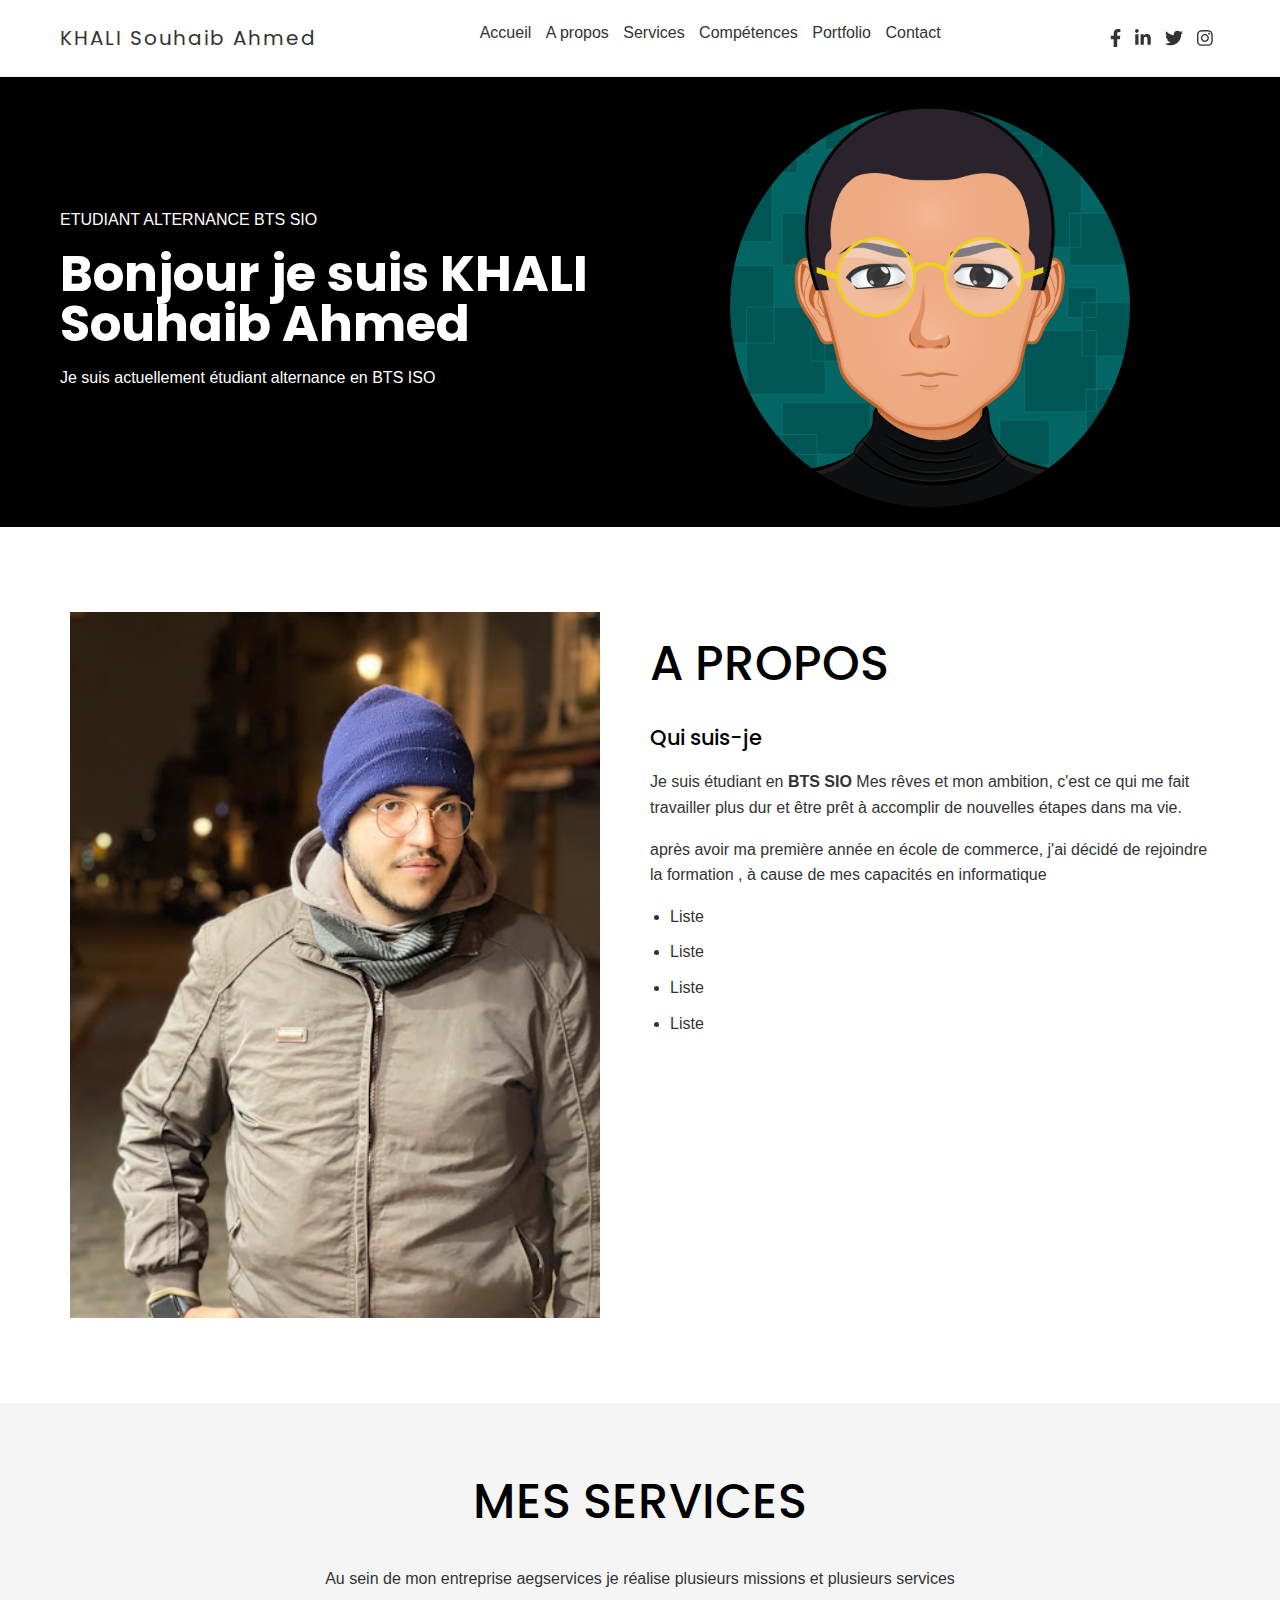
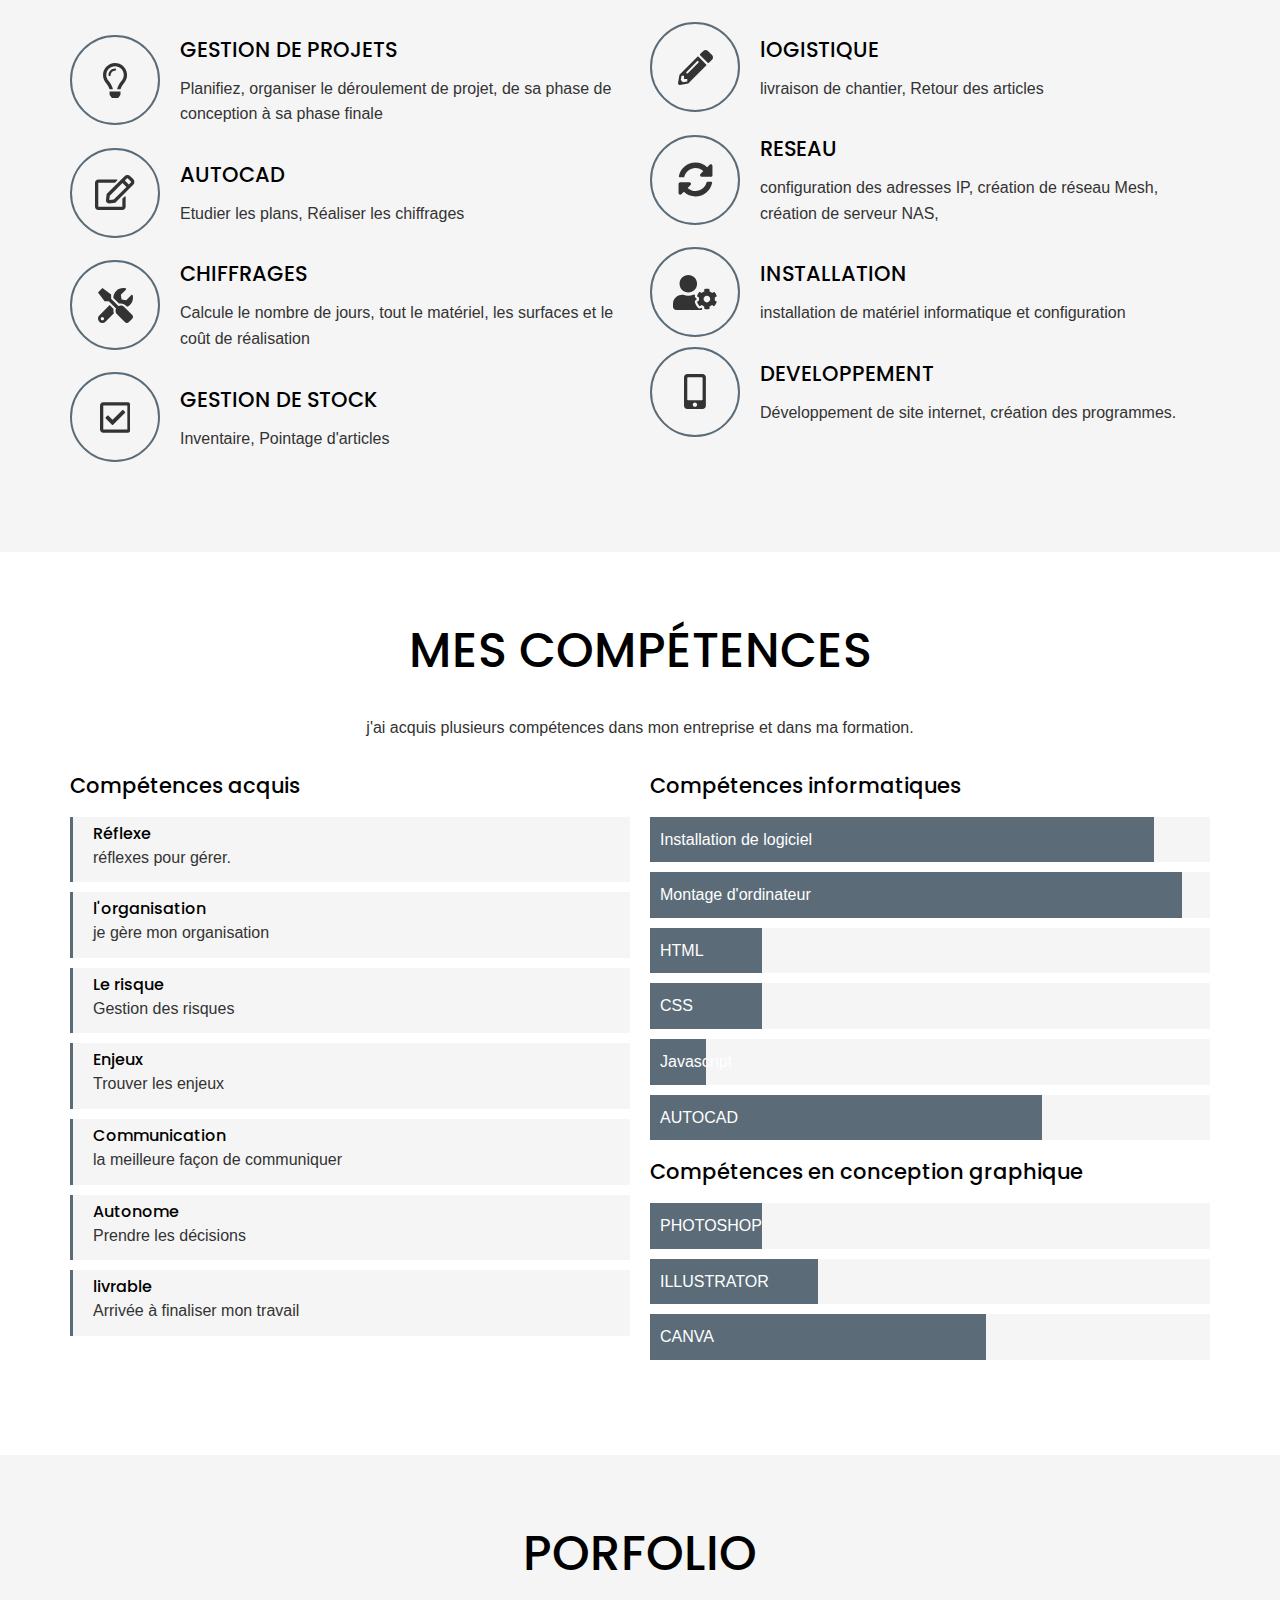
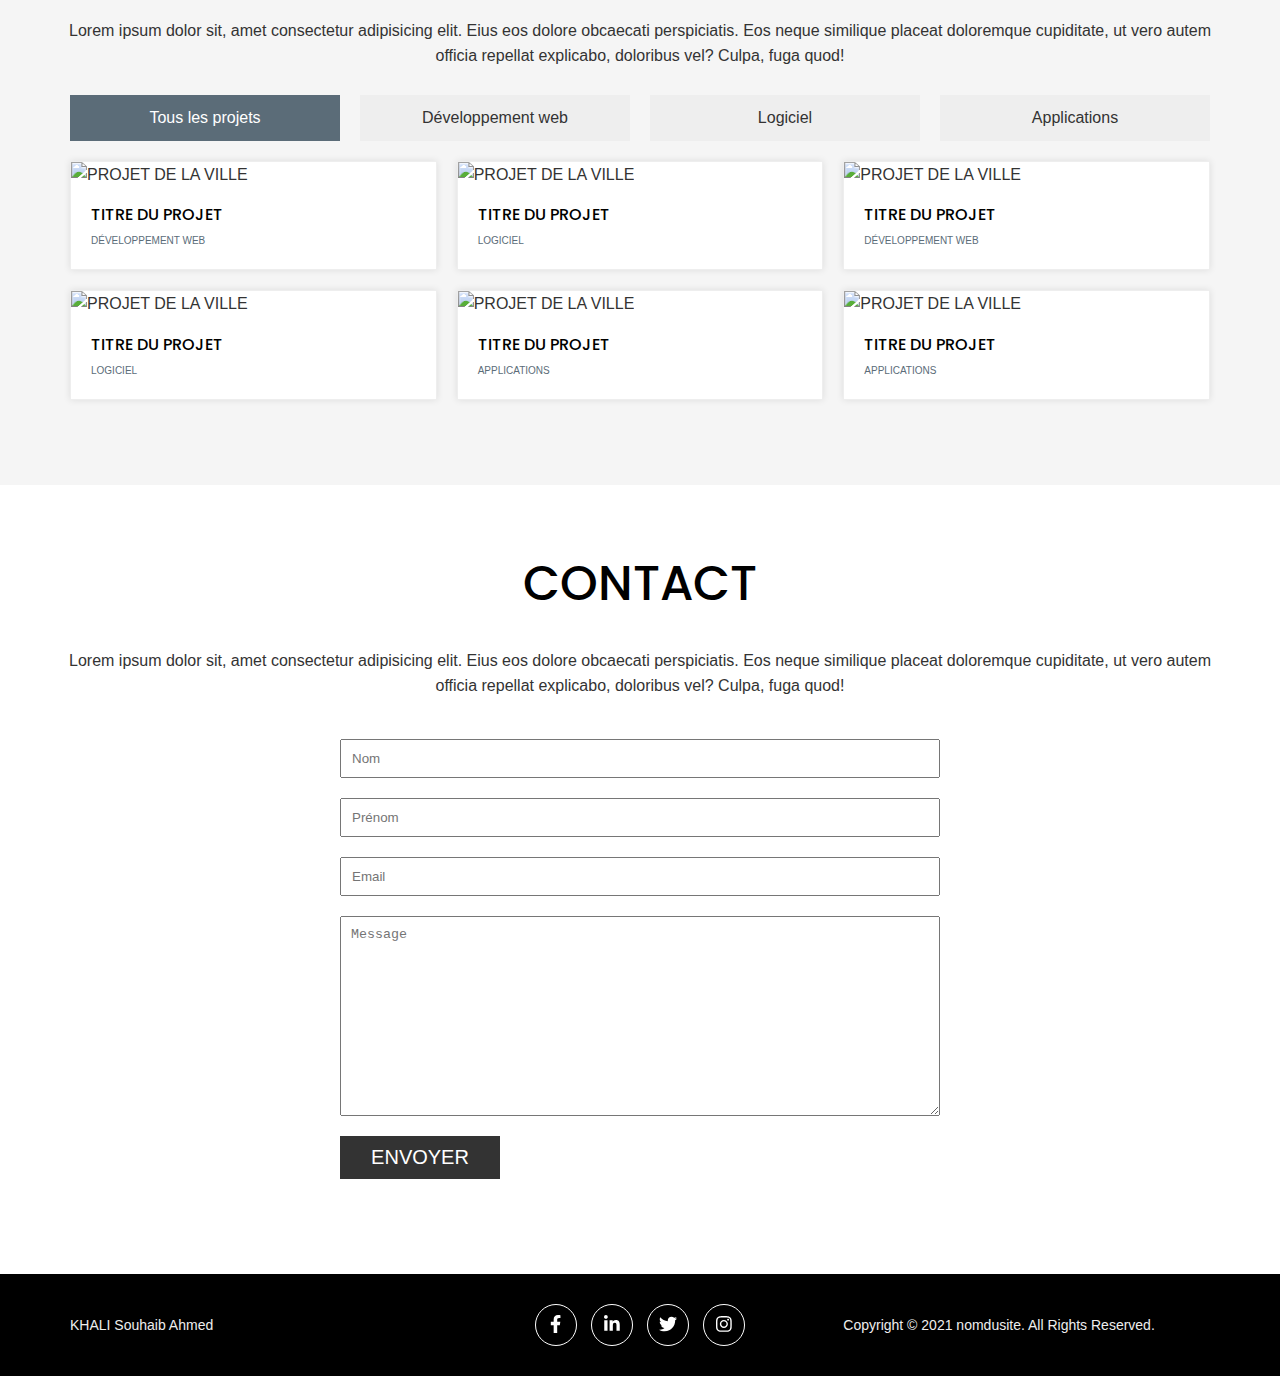
==== index.html @ 81ae6f15 "premier envoi" ====
<html lang="fr">

<head>
  <meta charset="UTF-8">
  <meta http-equiv="X-UA-Compatible" content="IE=edge">
  <meta name="viewport" content="width=device-width, initial-scale=1.0">
  <title>KHALI Souhaib Ahmed - Etudiant alternance BTS ISO</title>
  <meta name="description" content="Portfolio de KHALI Souhaib Ahmed">
  <link rel="shortcut icon" href="./image/favicon.ico?v=1" type="image/x-icon">
  <link rel="preconnect" href="https://fonts.googleapis.com">
  <link rel="preconnect" href="https://fonts.gstatic.com" crossorigin>
  <link href="https://fonts.googleapis.com/css2?family=Poppins:wght@300;500;700&display=swap" rel="stylesheet">
  <link rel="stylesheet" href="./css/global.css">
  <script src="./js/global.js" defer></script>

</head>

<body>

  <!-- ceci est un commentaire -->

  <header class="header">
    <div class="container d-flex">
      <div class="logo">
        KHALI Souhaib Ahmed
      </div>
      <nav class="navbar ">
        <ul class="menu list-unstyled">
          <li><a href="#hero">Accueil</a></li>
          <li><a href="#about">A propos</a></li>
          <li><a href="#services">Services</a></li>
          <li><a href="#skills">Compétences</a></li>
          <li><a href="#portfolio">Portfolio</a></li>
          
          <li><a href="#contact">Contact</a></li>
        </ul>
      </nav>
      <div class="right">
        <ul class="socials list-unstyled">
          <li>
            <a href="https://www.facebook.com/profile.php?id=100011353271538" target="_blank">
              <svg aria-hidden="true" class="icon facebook" focusable="false" data-prefix="fab" data-icon="facebook-f"
                class="svg-inline--fa fa-facebook-f fa-w-10" role="img" xmlns="http://www.w3.org/2000/svg"
                viewBox="0 0 320 512">
                <path fill="currentColor"
                  d="M279.14 288l14.22-92.66h-88.91v-60.13c0-25.35 12.42-50.06 52.24-50.06h40.42V6.26S260.43 0 225.36 0c-73.22 0-121.08 44.38-121.08 124.72v70.62H22.89V288h81.39v224h100.17V288z">
                </path>
              </svg>
            </a>
          </li>
          <li>
            <a href="https://www.linkedin.com/in/souhaib-ahmed-khali-2a06bb221/" target="_blank">
              <svg aria-hidden="true" class="icon linkedin" focusable="false" data-prefix="fab" data-icon="linkedin-in"
                class="svg-inline--fa fa-linkedin-in fa-w-14" role="img" xmlns="http://www.w3.org/2000/svg"
                viewBox="0 0 448 512">
                <path fill="currentColor"
                  d="M100.28 448H7.4V148.9h92.88zM53.79 108.1C24.09 108.1 0 83.5 0 53.8a53.79 53.79 0 0 1 107.58 0c0 29.7-24.1 54.3-53.79 54.3zM447.9 448h-92.68V302.4c0-34.7-.7-79.2-48.29-79.2-48.29 0-55.69 37.7-55.69 76.7V448h-92.78V148.9h89.08v40.8h1.3c12.4-23.5 42.69-48.3 87.88-48.3 94 0 111.28 61.9 111.28 142.3V448z">
                </path>
              </svg>
            </a>
          </li>
          <li>
            <a href="https://twitter.com/souhaibahmed_k" target="_blank">
              <svg aria-hidden="true" class="icon twitter" focusable="false" data-prefix="fab" data-icon="twitter"
                class="svg-inline--fa fa-twitter fa-w-16" role="img" xmlns="http://www.w3.org/2000/svg"
                viewBox="0 0 512 512">
                <path fill="currentColor"
                  d="M459.37 151.716c.325 4.548.325 9.097.325 13.645 0 138.72-105.583 298.558-298.558 298.558-59.452 0-114.68-17.219-161.137-47.106 8.447.974 16.568 1.299 25.34 1.299 49.055 0 94.213-16.568 130.274-44.832-46.132-.975-84.792-31.188-98.112-72.772 6.498.974 12.995 1.624 19.818 1.624 9.421 0 18.843-1.3 27.614-3.573-48.081-9.747-84.143-51.98-84.143-102.985v-1.299c13.969 7.797 30.214 12.67 47.431 13.319-28.264-18.843-46.781-51.005-46.781-87.391 0-19.492 5.197-37.36 14.294-52.954 51.655 63.675 129.3 105.258 216.365 109.807-1.624-7.797-2.599-15.918-2.599-24.04 0-57.828 46.782-104.934 104.934-104.934 30.213 0 57.502 12.67 76.67 33.137 23.715-4.548 46.456-13.32 66.599-25.34-7.798 24.366-24.366 44.833-46.132 57.827 21.117-2.273 41.584-8.122 60.426-16.243-14.292 20.791-32.161 39.308-52.628 54.253z">
                </path>
              </svg>
            </a>
          </li>
          <li>
            <a href="https://www.instagram.com/khali_souhaib_/" target="_blank">
              <svg aria-hidden="true" class="icon insta" focusable="false" data-prefix="fab" data-icon="instagram"
                class="svg-inline--fa fa-instagram fa-w-14" role="img" xmlns="http://www.w3.org/2000/svg"
                viewBox="0 0 448 512">
                <path fill="currentColor"
                  d="M224.1 141c-63.6 0-114.9 51.3-114.9 114.9s51.3 114.9 114.9 114.9S339 319.5 339 255.9 287.7 141 224.1 141zm0 189.6c-41.1 0-74.7-33.5-74.7-74.7s33.5-74.7 74.7-74.7 74.7 33.5 74.7 74.7-33.6 74.7-74.7 74.7zm146.4-194.3c0 14.9-12 26.8-26.8 26.8-14.9 0-26.8-12-26.8-26.8s12-26.8 26.8-26.8 26.8 12 26.8 26.8zm76.1 27.2c-1.7-35.9-9.9-67.7-36.2-93.9-26.2-26.2-58-34.4-93.9-36.2-37-2.1-147.9-2.1-184.9 0-35.8 1.7-67.6 9.9-93.9 36.1s-34.4 58-36.2 93.9c-2.1 37-2.1 147.9 0 184.9 1.7 35.9 9.9 67.7 36.2 93.9s58 34.4 93.9 36.2c37 2.1 147.9 2.1 184.9 0 35.9-1.7 67.7-9.9 93.9-36.2 26.2-26.2 34.4-58 36.2-93.9 2.1-37 2.1-147.8 0-184.8zM398.8 388c-7.8 19.6-22.9 34.7-42.6 42.6-29.5 11.7-99.5 9-132.1 9s-102.7 2.6-132.1-9c-19.6-7.8-34.7-22.9-42.6-42.6-11.7-29.5-9-99.5-9-132.1s-2.6-102.7 9-132.1c7.8-19.6 22.9-34.7 42.6-42.6 29.5-11.7 99.5-9 132.1-9s102.7-2.6 132.1 9c19.6 7.8 34.7 22.9 42.6 42.6 11.7 29.5 9 99.5 9 132.1s2.7 102.7-9 132.1z">
                </path>
              </svg>
            </a>
          </li>
        </ul>
        <button class="burger"><span class="bar"></span></button>
      </div>
    </div>
  </header>

  <section id="hero" class="hero">
    <div class="container">
      <div class="grid">
        <div class="hero__item left">
          <span>Etudiant alternance BTS SIO</span>
          <h1 class="title">Bonjour je suis KHALI Souhaib Ahmed</h1>
          <p>Je suis actuellement étudiant alternance en BTS ISO</p>
        </div>
        <div class="hero__item right">
          <div class="hero__avatar">
            <img src="./image/avatar.png" alt="Avatar KHALI SOUHAIB AHMED">
          </div>
        </div>
      </div>
    </div>
  </section>
  <section id="about" class="about">
    <div class="container">
      <div class="grid">
        <div class="grid__item">
          <img width="560" height="453" src="./image/imagesouhaib.jpg" alt="KHALI SOUHAIB AHMED">
        </div>
        <div class="grid__item">
          <h2 class="section-title">A propos</h2>
          <h3>Qui suis-je</h3>
          <p>Je suis étudiant en <strong>BTS SIO</strong> Mes rêves et mon ambition, c'est ce qui me fait travailler plus dur et être prêt à accomplir de nouvelles étapes dans ma vie.</p>
          <p>après avoir ma première année en école de commerce, j'ai décidé de rejoindre la formation <strong></strong>, à cause de mes capacités en informatique
          </p>
          <ul>
            <li>Liste</li>
            <li>Liste</li>
            <li>Liste</li>
            <li>Liste</li>
          </ul>
        </div>
      </div>
    </div>
  </section>
  <section id="services" class="services">
    <div class="container">
      <div class="section-header">
        <h2 class="section-title">Mes services</h2>
        <p>Au sein de mon entreprise aegservices je réalise plusieurs missions et plusieurs services</p>
      </div>
      <div class="grid">
        <div class="grid__item">
          <div class="service">
            <div class="service__icon">
              <svg aria-hidden="true" focusable="false" data-prefix="far" data-icon="lightbulb"
                class="svg-inline--fa fa-lightbulb fa-w-11" role="img" xmlns="http://www.w3.org/2000/svg"
                viewBox="0 0 352 512">
                <path fill="currentColor"
                  d="M176 80c-52.94 0-96 43.06-96 96 0 8.84 7.16 16 16 16s16-7.16 16-16c0-35.3 28.72-64 64-64 8.84 0 16-7.16 16-16s-7.16-16-16-16zM96.06 459.17c0 3.15.93 6.22 2.68 8.84l24.51 36.84c2.97 4.46 7.97 7.14 13.32 7.14h78.85c5.36 0 10.36-2.68 13.32-7.14l24.51-36.84c1.74-2.62 2.67-5.7 2.68-8.84l.05-43.18H96.02l.04 43.18zM176 0C73.72 0 0 82.97 0 176c0 44.37 16.45 84.85 43.56 115.78 16.64 18.99 42.74 58.8 52.42 92.16v.06h48v-.12c-.01-4.77-.72-9.51-2.15-14.07-5.59-17.81-22.82-64.77-62.17-109.67-20.54-23.43-31.52-53.15-31.61-84.14-.2-73.64 59.67-128 127.95-128 70.58 0 128 57.42 128 128 0 30.97-11.24 60.85-31.65 84.14-39.11 44.61-56.42 91.47-62.1 109.46a47.507 47.507 0 0 0-2.22 14.3v.1h48v-.05c9.68-33.37 35.78-73.18 52.42-92.16C335.55 260.85 352 220.37 352 176 352 78.8 273.2 0 176 0z">
                </path>
              </svg>
            </div>
            <div class="service__content">
              <h3>GESTION DE PROJETS </h3>
              <p>
                Planifiez, organiser le déroulement de projet, de sa phase de conception à sa phase finale 
              </p>
            </div>
          </div>

          <div class="service">
            <div class="service__icon">
              <svg aria-hidden="true" focusable="false" data-prefix="far" data-icon="edit"
                class="svg-inline--fa fa-edit fa-w-18" role="img" xmlns="http://www.w3.org/2000/svg"
                viewBox="0 0 576 512">
                <path fill="currentColor"
                  d="M402.3 344.9l32-32c5-5 13.7-1.5 13.7 5.7V464c0 26.5-21.5 48-48 48H48c-26.5 0-48-21.5-48-48V112c0-26.5 21.5-48 48-48h273.5c7.1 0 10.7 8.6 5.7 13.7l-32 32c-1.5 1.5-3.5 2.3-5.7 2.3H48v352h352V350.5c0-2.1.8-4.1 2.3-5.6zm156.6-201.8L296.3 405.7l-90.4 10c-26.2 2.9-48.5-19.2-45.6-45.6l10-90.4L432.9 17.1c22.9-22.9 59.9-22.9 82.7 0l43.2 43.2c22.9 22.9 22.9 60 .1 82.8zM460.1 174L402 115.9 216.2 301.8l-7.3 65.3 65.3-7.3L460.1 174zm64.8-79.7l-43.2-43.2c-4.1-4.1-10.8-4.1-14.8 0L436 82l58.1 58.1 30.9-30.9c4-4.2 4-10.8-.1-14.9z">
                </path>
              </svg>
            </div>
            <div class="service__content">
              <h3>AUTOCAD</h3>
              <p>
                Etudier les plans, Réaliser les chiffrages
              </p>
            </div>
          </div>

          <div class="service">
            <div class="service__icon">
              <svg aria-hidden="true" focusable="false" data-prefix="fas" data-icon="tools"
                class="svg-inline--fa fa-tools fa-w-16" role="img" xmlns="http://www.w3.org/2000/svg"
                viewBox="0 0 512 512">
                <path fill="currentColor"
                  d="M501.1 395.7L384 278.6c-23.1-23.1-57.6-27.6-85.4-13.9L192 158.1V96L64 0 0 64l96 128h62.1l106.6 106.6c-13.6 27.8-9.2 62.3 13.9 85.4l117.1 117.1c14.6 14.6 38.2 14.6 52.7 0l52.7-52.7c14.5-14.6 14.5-38.2 0-52.7zM331.7 225c28.3 0 54.9 11 74.9 31l19.4 19.4c15.8-6.9 30.8-16.5 43.8-29.5 37.1-37.1 49.7-89.3 37.9-136.7-2.2-9-13.5-12.1-20.1-5.5l-74.4 74.4-67.9-11.3L334 98.9l74.4-74.4c6.6-6.6 3.4-17.9-5.7-20.2-47.4-11.7-99.6.9-136.6 37.9-28.5 28.5-41.9 66.1-41.2 103.6l82.1 82.1c8.1-1.9 16.5-2.9 24.7-2.9zm-103.9 82l-56.7-56.7L18.7 402.8c-25 25-25 65.5 0 90.5s65.5 25 90.5 0l123.6-123.6c-7.6-19.9-9.9-41.6-5-62.7zM64 472c-13.2 0-24-10.8-24-24 0-13.3 10.7-24 24-24s24 10.7 24 24c0 13.2-10.7 24-24 24z">
                </path>
              </svg>
            </div>
            <div class="service__content">
              <h3>CHIFFRAGES</h3>
              <p>
                Calcule le nombre de jours, tout le matériel, les surfaces et le coût de réalisation
              </p>
            </div>
          </div>

          <div class="service">
            <div class="service__icon">
              <svg aria-hidden="true" focusable="false" data-prefix="far" data-icon="check-square"
                class="svg-inline--fa fa-check-square fa-w-14" role="img" xmlns="http://www.w3.org/2000/svg"
                viewBox="0 0 448 512">
                <path fill="currentColor"
                  d="M400 32H48C21.49 32 0 53.49 0 80v352c0 26.51 21.49 48 48 48h352c26.51 0 48-21.49 48-48V80c0-26.51-21.49-48-48-48zm0 400H48V80h352v352zm-35.864-241.724L191.547 361.48c-4.705 4.667-12.303 4.637-16.97-.068l-90.781-91.516c-4.667-4.705-4.637-12.303.069-16.971l22.719-22.536c4.705-4.667 12.303-4.637 16.97.069l59.792 60.277 141.352-140.216c4.705-4.667 12.303-4.637 16.97.068l22.536 22.718c4.667 4.706 4.637 12.304-.068 16.971z">
                </path>
              </svg>
            </div>
            <div class="service__content">
              <h3>GESTION DE STOCK</h3>
              <p>
                Inventaire, Pointage d'articles
              </p>
            </div>
          </div>
        </div>
        <div class="grid__item">
          <div class="service">
            <div class="service__icon">
              <svg aria-hidden="true" focusable="false" data-prefix="fas" data-icon="pencil-alt"
                class="svg-inline--fa fa-pencil-alt fa-w-16" role="img" xmlns="http://www.w3.org/2000/svg"
                viewBox="0 0 512 512">
                <path fill="currentColor"
                  d="M497.9 142.1l-46.1 46.1c-4.7 4.7-12.3 4.7-17 0l-111-111c-4.7-4.7-4.7-12.3 0-17l46.1-46.1c18.7-18.7 49.1-18.7 67.9 0l60.1 60.1c18.8 18.7 18.8 49.1 0 67.9zM284.2 99.8L21.6 362.4.4 483.9c-2.9 16.4 11.4 30.6 27.8 27.8l121.5-21.3 262.6-262.6c4.7-4.7 4.7-12.3 0-17l-111-111c-4.8-4.7-12.4-4.7-17.1 0zM124.1 339.9c-5.5-5.5-5.5-14.3 0-19.8l154-154c5.5-5.5 14.3-5.5 19.8 0s5.5 14.3 0 19.8l-154 154c-5.5 5.5-14.3 5.5-19.8 0zM88 424h48v36.3l-64.5 11.3-31.1-31.1L51.7 376H88v48z">
                </path>
              </svg>
            </div>
            <div class="service__content">
              <h3>lOGISTIQUE</h3>
              <p>
                livraison de chantier, Retour des articles
              </p>
            </div>
          </div>

          <div class="service">
            <div class="service__icon">
              <svg aria-hidden="true" focusable="false" data-prefix="fas" data-icon="sync-alt"
                class="svg-inline--fa fa-sync-alt fa-w-16" role="img" xmlns="http://www.w3.org/2000/svg"
                viewBox="0 0 512 512">
                <path fill="currentColor"
                  d="M370.72 133.28C339.458 104.008 298.888 87.962 255.848 88c-77.458.068-144.328 53.178-162.791 126.85-1.344 5.363-6.122 9.15-11.651 9.15H24.103c-7.498 0-13.194-6.807-11.807-14.176C33.933 94.924 134.813 8 256 8c66.448 0 126.791 26.136 171.315 68.685L463.03 40.97C478.149 25.851 504 36.559 504 57.941V192c0 13.255-10.745 24-24 24H345.941c-21.382 0-32.09-25.851-16.971-40.971l41.75-41.749zM32 296h134.059c21.382 0 32.09 25.851 16.971 40.971l-41.75 41.75c31.262 29.273 71.835 45.319 114.876 45.28 77.418-.07 144.315-53.144 162.787-126.849 1.344-5.363 6.122-9.15 11.651-9.15h57.304c7.498 0 13.194 6.807 11.807 14.176C478.067 417.076 377.187 504 256 504c-66.448 0-126.791-26.136-171.315-68.685L48.97 471.03C33.851 486.149 8 475.441 8 454.059V320c0-13.255 10.745-24 24-24z">
                </path>
              </svg>
            </div>
            <div class="service__content">
              <h3>RESEAU</h3>
              <p>
                configuration des adresses IP, création de réseau Mesh, création de serveur NAS,
              </p>
            </div>
          </div>

          <div class="service">
            <div class="service__icon">
              <svg aria-hidden="true" focusable="false" data-prefix="fas" data-icon="user-cog"
                class="svg-inline--fa fa-user-cog fa-w-20" role="img" xmlns="http://www.w3.org/2000/svg"
                viewBox="0 0 640 512">
                <path fill="currentColor"
                  d="M610.5 373.3c2.6-14.1 2.6-28.5 0-42.6l25.8-14.9c3-1.7 4.3-5.2 3.3-8.5-6.7-21.6-18.2-41.2-33.2-57.4-2.3-2.5-6-3.1-9-1.4l-25.8 14.9c-10.9-9.3-23.4-16.5-36.9-21.3v-29.8c0-3.4-2.4-6.4-5.7-7.1-22.3-5-45-4.8-66.2 0-3.3.7-5.7 3.7-5.7 7.1v29.8c-13.5 4.8-26 12-36.9 21.3l-25.8-14.9c-2.9-1.7-6.7-1.1-9 1.4-15 16.2-26.5 35.8-33.2 57.4-1 3.3.4 6.8 3.3 8.5l25.8 14.9c-2.6 14.1-2.6 28.5 0 42.6l-25.8 14.9c-3 1.7-4.3 5.2-3.3 8.5 6.7 21.6 18.2 41.1 33.2 57.4 2.3 2.5 6 3.1 9 1.4l25.8-14.9c10.9 9.3 23.4 16.5 36.9 21.3v29.8c0 3.4 2.4 6.4 5.7 7.1 22.3 5 45 4.8 66.2 0 3.3-.7 5.7-3.7 5.7-7.1v-29.8c13.5-4.8 26-12 36.9-21.3l25.8 14.9c2.9 1.7 6.7 1.1 9-1.4 15-16.2 26.5-35.8 33.2-57.4 1-3.3-.4-6.8-3.3-8.5l-25.8-14.9zM496 400.5c-26.8 0-48.5-21.8-48.5-48.5s21.8-48.5 48.5-48.5 48.5 21.8 48.5 48.5-21.7 48.5-48.5 48.5zM224 256c70.7 0 128-57.3 128-128S294.7 0 224 0 96 57.3 96 128s57.3 128 128 128zm201.2 226.5c-2.3-1.2-4.6-2.6-6.8-3.9l-7.9 4.6c-6 3.4-12.8 5.3-19.6 5.3-10.9 0-21.4-4.6-28.9-12.6-18.3-19.8-32.3-43.9-40.2-69.6-5.5-17.7 1.9-36.4 17.9-45.7l7.9-4.6c-.1-2.6-.1-5.2 0-7.8l-7.9-4.6c-16-9.2-23.4-28-17.9-45.7.9-2.9 2.2-5.8 3.2-8.7-3.8-.3-7.5-1.2-11.4-1.2h-16.7c-22.2 10.2-46.9 16-72.9 16s-50.6-5.8-72.9-16h-16.7C60.2 288 0 348.2 0 422.4V464c0 26.5 21.5 48 48 48h352c10.1 0 19.5-3.2 27.2-8.5-1.2-3.8-2-7.7-2-11.8v-9.2z">
                </path>
              </svg>
            </div>
            <div class="service__content">
              <h3>INSTALLATION</h3>
              <p>
                installation de matériel informatique et configuration
              </p>
            </div>
          </div>

          <div class="service">
            <div class="service__icon">
              <svg aria-hidden="true" focusable="false" data-prefix="fas" data-icon="mobile-alt"
                class="svg-inline--fa fa-mobile-alt fa-w-10" role="img" xmlns="http://www.w3.org/2000/svg"
                viewBox="0 0 320 512">
                <path fill="currentColor"
                  d="M272 0H48C21.5 0 0 21.5 0 48v416c0 26.5 21.5 48 48 48h224c26.5 0 48-21.5 48-48V48c0-26.5-21.5-48-48-48zM160 480c-17.7 0-32-14.3-32-32s14.3-32 32-32 32 14.3 32 32-14.3 32-32 32zm112-108c0 6.6-5.4 12-12 12H60c-6.6 0-12-5.4-12-12V60c0-6.6 5.4-12 12-12h200c6.6 0 12 5.4 12 12v312z">
                </path>
              </svg>
            </div>
            <div class="service__content">
              <h3>DEVELOPPEMENT</h3>
              <p>
                Développement de site internet, création des programmes.
              </p>
            </div>
          </div>
        </div>
      </div>
    </div>

  </section>
  <section id="skills" class="skills">
    <div class="container">
      <div class="section-header">
        <h2 class="section-title">Mes compétences</h2>
        <p>j'ai acquis plusieurs compétences dans mon entreprise et dans ma formation.</p>
      </div>
      <div class="grid">
        <div class="grid__item">
          <h3>Compétences acquis</h3>
          <ul class="list-unstyled">
            <li>
              <h4>Réflexe</h4>
              <p>réflexes pour gérer.</p>
            </li>
            <li>
              <h4>l'organisation</h4>
              <p>je gère mon organisation </p>
            </li>
            <li>
              <h4>Le risque</h4>
              <p>Gestion des risques</p>
            </li>
            <li>
              <h4>Enjeux</h4>
              <p>Trouver les enjeux</p>
            </li>
            <li>
              <h4>Communication</h4>
              <p>la meilleure façon de communiquer</p>
            </li>
            <li>
              <h4>Autonome</h4>
              <p>Prendre les décisions</p>
            </li>
            <li>
              <h4>livrable</h4>
              <p>Arrivée à finaliser mon travail</p>
            </li>
          </ul>
        </div>
        <div class="grid__item">
          <h3>Compétences informatiques</h3>
          <div class="progressbar">
            <div class="bar" style="width:90%;">Installation de logiciel</div>
          </div>
          <div class="progressbar">
            <div class="bar" style="width:95%;">Montage d'ordinateur</div>
          </div>
          <div class="progressbar">
            <div class="bar" style="width:20%;">HTML</div>
          </div>
          <div class="progressbar">
            <div class="bar" style="width:20%;">CSS</div>
          </div>
          <div class="progressbar">
            <div class="bar" style="width:10%;">Javascript</div>
          </div>
          <div class="progressbar">
            <div class="bar" style="width:70%;">AUTOCAD</div>
          </div>
          <h3>Compétences en conception graphique</h3>
          <div class="progressbar">
            <div class="bar" style="width:20%;">PHOTOSHOP</div>
          </div>
          <div class="progressbar">
            <div class="bar" style="width:30%;">ILLUSTRATOR</div>
          </div>
          <div class="progressbar">
            <div class="bar" style="width:60%;">CANVA</div>
          </div>
        </div>
      </div>
    </div>

  </section>
  <section id="portfolio" class="portfolio">
    <div class="container">
      <div class="section-header">
        <h2 class="section-title">Porfolio</h2>
        <p>Lorem ipsum dolor sit, amet consectetur adipisicing elit. Eius eos dolore obcaecati perspiciatis. Eos neque
          similique placeat doloremque cupiditate, ut vero autem officia repellat explicabo, doloribus vel? Culpa, fuga
          quod!</p>
      </div>
      <ul class="grid portfolio-filters list-unstyled">
        <li class="grid__item">
          <a href="#" class="active" data-filter="all">Tous les projets</a>
        </li>
        <li class="grid__item">
          <a href="#" data-filter="web">Développement web</a>
        </li>
        <li class="grid__item">
          <a href="#" data-filter="design">Logiciel</a>
        </li>
        <li class="grid__item">
          <a href="#" data-filter="app">Applications</a>
        </li>
      </ul>
      <div class="grid">
        <div class="grid__item">
          <div class="card" data-category="web">
            <img src="https://picsum.photos/600/400?random=1" alt="projet de la ville" class="card__image">
            <div class="card__inner">
              <h3 class="card__title">Titre du projet</h3>
              <p class="category">Développement Web</p>
            </div>
            <div class="card__overlay">
              <a href="#" class="card__link" data-id="modal-1">+</a>
            </div>
          </div>
          <div class="modal" id="modal-1">
            <button class="modal__close">&times;</button>

            <div class="modal__content">

              <div class="container">
                <div class="grid">
                  <div class="grid__item">
                    <img src="https://picsum.photos/600/400?random=2" class="card__image"
                      alt="Projet site de la ville de lyon" />
                    <img src="https://picsum.photos/600/400?random=3" class="card__image"
                      alt="Projet site de la ville de lyon" />
                  </div>
                  <div class="grid__item">
                    <h4 class="modal__title h2">Titre de la modal ${id}</h4>
                    <p>
                      <svg width="15" height="15" aria-hidden="true" focusable="false" data-prefix="far"
                        data-icon="calendar" class="svg-inline--fa fa-calendar fa-w-14" role="img"
                        xmlns="http://www.w3.org/2000/svg" viewBox="0 0 448 512">
                        <path fill="currentColor"
                          d="M400 64h-48V12c0-6.6-5.4-12-12-12h-40c-6.6 0-12 5.4-12 12v52H160V12c0-6.6-5.4-12-12-12h-40c-6.6 0-12 5.4-12 12v52H48C21.5 64 0 85.5 0 112v352c0 26.5 21.5 48 48 48h352c26.5 0 48-21.5 48-48V112c0-26.5-21.5-48-48-48zm-6 400H54c-3.3 0-6-2.7-6-6V160h352v298c0 3.3-2.7 6-6 6z">
                        </path>
                      </svg>
                      <i>Année : 2019</i>
                    </p>
                    <p class="category">
                      <svg width="15" height="15" aria-hidden="true" focusable="false" data-prefix="fas" data-icon="tag"
                        class="svg-inline--fa fa-tag fa-w-16" role="img" xmlns="http://www.w3.org/2000/svg"
                        viewBox="0 0 512 512">
                        <path fill="currentColor"
                          d="M0 252.118V48C0 21.49 21.49 0 48 0h204.118a48 48 0 0 1 33.941 14.059l211.882 211.882c18.745 18.745 18.745 49.137 0 67.882L293.823 497.941c-18.745 18.745-49.137 18.745-67.882 0L14.059 286.059A48 48 0 0 1 0 252.118zM112 64c-26.51 0-48 21.49-48 48s21.49 48 48 48 48-21.49 48-48-21.49-48-48-48z">
                        </path>
                      </svg>
                      Refonte graphique
                    </p>
                    <p>
                      Lorem ipsum dolor sit amet consectetur adipisicing
                      elit. Quaerat accusantium laborum aliquam enim. Vero
                      voluptate, animi, sint vel mollitia ut odio, eius quis
                      expedita quo at! Dignissimos ipsum odit dolores!
                    </p>

                    <h5 class="h3">Informations</h5>
                    <p>
                      Lorem ipsum dolor sit amet consectetur adipisicing
                      elit. Quaerat accusantium laborum aliquam enim. Vero
                      voluptate, animi, sint vel mollitia ut odio, eius quis
                      expedita quo at! Dignissimos ipsum odit dolores!
                    </p>

                    <h5 class="h3">Technologies</h5>

                    <ul>
                      <li>HTML, CSS</li>
                      <li>Javascript</li>
                      <li>React</li>
                      <li>Node.js</li>
                      <li>Express.js</li>
                      <li>MongoDB</li>
                    </ul>
                  </div>
                </div>
              </div>
            </div>
          </div>
        </div>
        <div class="grid__item">
          <div class="card" data-category="design">
            <img src="https://picsum.photos/600/400?random=4" alt="projet de la ville" class="card__image">
            <div class="card__inner">
              <h3 class="card__title">Titre du projet</h3>
              <p class="category">Logiciel</p>
            </div>
            <div class="card__overlay">
              <a href="#" class="card__link" data-id="modal-2">+</a>
            </div>
          </div>
          <div class="modal" id="modal-2">
            <button class="modal__close">&times;</button>

            <div class="modal__content">

              <div class="container">
                <div class="grid">
                  <div class="grid__item">
                    <img src="https://picsum.photos/600/400?random=5" class="card__image"
                      alt="Projet site de la ville de lyon" />
                    <img src="https://picsum.photos/600/400?random=6" class="card__image"
                      alt="Projet site de la ville de lyon" />
                  </div>
                  <div class="grid__item">
                    <h4 class="modal__title h2">Titre de la modal ${id}</h4>
                    <p>
                      <svg width="15" height="15" aria-hidden="true" focusable="false" data-prefix="far"
                        data-icon="calendar" class="svg-inline--fa fa-calendar fa-w-14" role="img"
                        xmlns="http://www.w3.org/2000/svg" viewBox="0 0 448 512">
                        <path fill="currentColor"
                          d="M400 64h-48V12c0-6.6-5.4-12-12-12h-40c-6.6 0-12 5.4-12 12v52H160V12c0-6.6-5.4-12-12-12h-40c-6.6 0-12 5.4-12 12v52H48C21.5 64 0 85.5 0 112v352c0 26.5 21.5 48 48 48h352c26.5 0 48-21.5 48-48V112c0-26.5-21.5-48-48-48zm-6 400H54c-3.3 0-6-2.7-6-6V160h352v298c0 3.3-2.7 6-6 6z">
                        </path>
                      </svg>
                      <i>Année : 2019</i>
                    </p>
                    <p class="category">
                      <svg width="15" height="15" aria-hidden="true" focusable="false" data-prefix="fas" data-icon="tag"
                        class="svg-inline--fa fa-tag fa-w-16" role="img" xmlns="http://www.w3.org/2000/svg"
                        viewBox="0 0 512 512">
                        <path fill="currentColor"
                          d="M0 252.118V48C0 21.49 21.49 0 48 0h204.118a48 48 0 0 1 33.941 14.059l211.882 211.882c18.745 18.745 18.745 49.137 0 67.882L293.823 497.941c-18.745 18.745-49.137 18.745-67.882 0L14.059 286.059A48 48 0 0 1 0 252.118zM112 64c-26.51 0-48 21.49-48 48s21.49 48 48 48 48-21.49 48-48-21.49-48-48-48z">
                        </path>
                      </svg>
                      Refonte graphique
                    </p>
                    <p>
                      Lorem ipsum dolor sit amet consectetur adipisicing
                      elit. Quaerat accusantium laborum aliquam enim. Vero
                      voluptate, animi, sint vel mollitia ut odio, eius quis
                      expedita quo at! Dignissimos ipsum odit dolores!
                    </p>

                    <h5 class="h3">Informations</h5>
                    <p>
                      Lorem ipsum dolor sit amet consectetur adipisicing
                      elit. Quaerat accusantium laborum aliquam enim. Vero
                      voluptate, animi, sint vel mollitia ut odio, eius quis
                      expedita quo at! Dignissimos ipsum odit dolores!
                    </p>

                    <h5 class="h3">Technologies</h5>

                    <ul>
                      <li>HTML, CSS</li>
                      <li>Javascript</li>
                      <li>React</li>
                      <li>Node.js</li>
                      <li>Express.js</li>
                      <li>MongoDB</li>
                    </ul>
                  </div>
                </div>
              </div>
            </div>
          </div>
        </div>
        
        <div class="grid__item">
          <div class="card" data-category="web">
            <img src="https://picsum.photos/600/400?random=7" alt="projet de la ville" class="card__image">
            <div class="card__inner">
              <h3 class="card__title">Titre du projet</h3>
              <p class="category">Développement Web</p>
            </div>
            <div class="card__overlay">
              <a href="#" class="card__link" data-id="modal-1">+</a>
            </div>
          </div>
          <div class="modal" id="modal-1">
            <button class="modal__close">&times;</button>

            <div class="modal__content">

              <div class="container">
                <div class="grid">
                  <div class="grid__item">
                    <img src="https://picsum.photos/600/400?random=8" class="card__image"
                      alt="Projet site de la ville de lyon" />
                    <img src="https://picsum.photos/600/400?random=9" class="card__image"
                      alt="Projet site de la ville de lyon" />
                  </div>
                  <div class="grid__item">
                    <h4 class="modal__title h2">Titre de la modal ${id}</h4>
                    <p>
                      <svg width="15" height="15" aria-hidden="true" focusable="false" data-prefix="far"
                        data-icon="calendar" class="svg-inline--fa fa-calendar fa-w-14" role="img"
                        xmlns="http://www.w3.org/2000/svg" viewBox="0 0 448 512">
                        <path fill="currentColor"
                          d="M400 64h-48V12c0-6.6-5.4-12-12-12h-40c-6.6 0-12 5.4-12 12v52H160V12c0-6.6-5.4-12-12-12h-40c-6.6 0-12 5.4-12 12v52H48C21.5 64 0 85.5 0 112v352c0 26.5 21.5 48 48 48h352c26.5 0 48-21.5 48-48V112c0-26.5-21.5-48-48-48zm-6 400H54c-3.3 0-6-2.7-6-6V160h352v298c0 3.3-2.7 6-6 6z">
                        </path>
                      </svg>
                      <i>Année : 2019</i>
                    </p>
                    <p class="category">
                      <svg width="15" height="15" aria-hidden="true" focusable="false" data-prefix="fas" data-icon="tag"
                        class="svg-inline--fa fa-tag fa-w-16" role="img" xmlns="http://www.w3.org/2000/svg"
                        viewBox="0 0 512 512">
                        <path fill="currentColor"
                          d="M0 252.118V48C0 21.49 21.49 0 48 0h204.118a48 48 0 0 1 33.941 14.059l211.882 211.882c18.745 18.745 18.745 49.137 0 67.882L293.823 497.941c-18.745 18.745-49.137 18.745-67.882 0L14.059 286.059A48 48 0 0 1 0 252.118zM112 64c-26.51 0-48 21.49-48 48s21.49 48 48 48 48-21.49 48-48-21.49-48-48-48z">
                        </path>
                      </svg>
                      Refonte graphique
                    </p>
                    <p>
                      Lorem ipsum dolor sit amet consectetur adipisicing
                      elit. Quaerat accusantium laborum aliquam enim. Vero
                      voluptate, animi, sint vel mollitia ut odio, eius quis
                      expedita quo at! Dignissimos ipsum odit dolores!
                    </p>

                    <h5 class="h3">Informations</h5>
                    <p>
                      Lorem ipsum dolor sit amet consectetur adipisicing
                      elit. Quaerat accusantium laborum aliquam enim. Vero
                      voluptate, animi, sint vel mollitia ut odio, eius quis
                      expedita quo at! Dignissimos ipsum odit dolores!
                    </p>

                    <h5 class="h3">Technologies</h5>

                    <ul>
                      <li>HTML, CSS</li>
                      <li>Javascript</li>
                      <li>React</li>
                      <li>Node.js</li>
                      <li>Express.js</li>
                      <li>MongoDB</li>
                    </ul>
                  </div>
                </div>
              </div>
            </div>
          </div>
        </div>
        <div class="grid__item">
          <div class="card" data-category="design">
            <img src="https://picsum.photos/600/400?random=10" alt="projet de la ville" class="card__image">
            <div class="card__inner">
              <h3 class="card__title">Titre du projet</h3>
              <p class="category">Logiciel</p>
            </div>
            <div class="card__overlay">
              <a href="#" class="card__link" data-id="modal-2">+</a>
            </div>
          </div>
          <div class="modal" id="modal-2">
            <button class="modal__close">&times;</button>

            <div class="modal__content">

              <div class="container">
                <div class="grid">
                  <div class="grid__item">
                    <img src="https://picsum.photos/600/400?random=11" class="card__image"
                      alt="Projet site de la ville de lyon" />
                    <img src="https://picsum.photos/600/400?random=12" class="card__image"
                      alt="Projet site de la ville de lyon" />
                  </div>
                  <div class="grid__item">
                    <h4 class="modal__title h2">Titre de la modal ${id}</h4>
                    <p>
                      <svg width="15" height="15" aria-hidden="true" focusable="false" data-prefix="far"
                        data-icon="calendar" class="svg-inline--fa fa-calendar fa-w-14" role="img"
                        xmlns="http://www.w3.org/2000/svg" viewBox="0 0 448 512">
                        <path fill="currentColor"
                          d="M400 64h-48V12c0-6.6-5.4-12-12-12h-40c-6.6 0-12 5.4-12 12v52H160V12c0-6.6-5.4-12-12-12h-40c-6.6 0-12 5.4-12 12v52H48C21.5 64 0 85.5 0 112v352c0 26.5 21.5 48 48 48h352c26.5 0 48-21.5 48-48V112c0-26.5-21.5-48-48-48zm-6 400H54c-3.3 0-6-2.7-6-6V160h352v298c0 3.3-2.7 6-6 6z">
                        </path>
                      </svg>
                      <i>Année : 2019</i>
                    </p>
                    <p class="category">
                      <svg width="15" height="15" aria-hidden="true" focusable="false" data-prefix="fas" data-icon="tag"
                        class="svg-inline--fa fa-tag fa-w-16" role="img" xmlns="http://www.w3.org/2000/svg"
                        viewBox="0 0 512 512">
                        <path fill="currentColor"
                          d="M0 252.118V48C0 21.49 21.49 0 48 0h204.118a48 48 0 0 1 33.941 14.059l211.882 211.882c18.745 18.745 18.745 49.137 0 67.882L293.823 497.941c-18.745 18.745-49.137 18.745-67.882 0L14.059 286.059A48 48 0 0 1 0 252.118zM112 64c-26.51 0-48 21.49-48 48s21.49 48 48 48 48-21.49 48-48-21.49-48-48-48z">
                        </path>
                      </svg>
                      Refonte graphique
                    </p>
                    <p>
                      Lorem ipsum dolor sit amet consectetur adipisicing
                      elit. Quaerat accusantium laborum aliquam enim. Vero
                      voluptate, animi, sint vel mollitia ut odio, eius quis
                      expedita quo at! Dignissimos ipsum odit dolores!
                    </p>

                    <h5 class="h3">Informations</h5>
                    <p>
                      Lorem ipsum dolor sit amet consectetur adipisicing
                      elit. Quaerat accusantium laborum aliquam enim. Vero
                      voluptate, animi, sint vel mollitia ut odio, eius quis
                      expedita quo at! Dignissimos ipsum odit dolores!
                    </p>

                    <h5 class="h3">Technologies</h5>

                    <ul>
                      <li>HTML, CSS</li>
                      <li>Javascript</li>
                      <li>React</li>
                      <li>Node.js</li>
                      <li>Express.js</li>
                      <li>MongoDB</li>
                    </ul>
                  </div>
                </div>
              </div>
            </div>
          </div>
        </div>

        <div class="grid__item">
            <div class="card" data-category="app">
              <img src="https://picsum.photos/600/400?random=13" alt="projet de la ville" class="card__image">
              <div class="card__inner">
                <h3 class="card__title">Titre du projet</h3>
                <p class="category">Applications</p>
              </div>
              <div class="card__overlay">
                <a href="#" class="card__link" data-id="modal-2">+</a>
              </div>
            </div>
            <div class="modal" id="modal-2">
              <button class="modal__close">&times;</button>
  
              <div class="modal__content">
  
                <div class="container">
                  <div class="grid">
                    <div class="grid__item">
                      <img src="https://picsum.photos/600/400?random=14" class="card__image"
                        alt="Projet site de la ville de lyon" />
                      <img src="https://picsum.photos/600/400?random=15" class="card__image"
                        alt="Projet site de la ville de lyon" />
                    </div>
                    <div class="grid__item">
                      <h4 class="modal__title h2">Titre de la modal ${id}</h4>
                      <p>
                        <svg width="15" height="15" aria-hidden="true" focusable="false" data-prefix="far"
                          data-icon="calendar" class="svg-inline--fa fa-calendar fa-w-14" role="img"
                          xmlns="http://www.w3.org/2000/svg" viewBox="0 0 448 512">
                          <path fill="currentColor"
                            d="M400 64h-48V12c0-6.6-5.4-12-12-12h-40c-6.6 0-12 5.4-12 12v52H160V12c0-6.6-5.4-12-12-12h-40c-6.6 0-12 5.4-12 12v52H48C21.5 64 0 85.5 0 112v352c0 26.5 21.5 48 48 48h352c26.5 0 48-21.5 48-48V112c0-26.5-21.5-48-48-48zm-6 400H54c-3.3 0-6-2.7-6-6V160h352v298c0 3.3-2.7 6-6 6z">
                          </path>
                        </svg>
                        <i>Année : 2019</i>
                      </p>
                      <p class="category">
                        <svg width="15" height="15" aria-hidden="true" focusable="false" data-prefix="fas" data-icon="tag"
                          class="svg-inline--fa fa-tag fa-w-16" role="img" xmlns="http://www.w3.org/2000/svg"
                          viewBox="0 0 512 512">
                          <path fill="currentColor"
                            d="M0 252.118V48C0 21.49 21.49 0 48 0h204.118a48 48 0 0 1 33.941 14.059l211.882 211.882c18.745 18.745 18.745 49.137 0 67.882L293.823 497.941c-18.745 18.745-49.137 18.745-67.882 0L14.059 286.059A48 48 0 0 1 0 252.118zM112 64c-26.51 0-48 21.49-48 48s21.49 48 48 48 48-21.49 48-48-21.49-48-48-48z">
                          </path>
                        </svg>
                        Refonte graphique
                      </p>
                      <p>
                        Lorem ipsum dolor sit amet consectetur adipisicing
                        elit. Quaerat accusantium laborum aliquam enim. Vero
                        voluptate, animi, sint vel mollitia ut odio, eius quis
                        expedita quo at! Dignissimos ipsum odit dolores!
                      </p>
  
                      <h5 class="h3">Informations</h5>
                      <p>
                        Lorem ipsum dolor sit amet consectetur adipisicing
                        elit. Quaerat accusantium laborum aliquam enim. Vero
                        voluptate, animi, sint vel mollitia ut odio, eius quis
                        expedita quo at! Dignissimos ipsum odit dolores!
                      </p>
  
                      <h5 class="h3">Technologies</h5>
  
                      <ul>
                        <li>HTML, CSS</li>
                        <li>Javascript</li>
                        <li>React</li>
                        <li>Node.js</li>
                        <li>Express.js</li>
                        <li>MongoDB</li>
                      </ul>
                    </div>
                  </div>
                </div>
              </div>
            </div>
          </div>

          <div class="grid__item">
            <div class="card" data-category="app">
              <img src="https://picsum.photos/600/400?random=16" alt="projet de la ville" class="card__image">
              <div class="card__inner">
                <h3 class="card__title">Titre du projet</h3>
                <p class="category">Applications</p>
              </div>
              <div class="card__overlay">
                <a href="#" class="card__link" data-id="modal-2">+</a>
              </div>
            </div>
            <div class="modal" id="modal-2">
              <button class="modal__close">&times;</button>
  
              <div class="modal__content">
  
                <div class="container">
                  <div class="grid">
                    <div class="grid__item">
                      <img src="https://picsum.photos/600/400?random=17" class="card__image"
                        alt="Projet site de la ville de lyon" />
                      <img src="https://picsum.photos/600/400?random=18" class="card__image"
                        alt="Projet site de la ville de lyon" />
                    </div>
                    <div class="grid__item">
                      <h4 class="modal__title h2">Titre de la modal ${id}</h4>
                      <p>
                        <svg width="15" height="15" aria-hidden="true" focusable="false" data-prefix="far"
                          data-icon="calendar" class="svg-inline--fa fa-calendar fa-w-14" role="img"
                          xmlns="http://www.w3.org/2000/svg" viewBox="0 0 448 512">
                          <path fill="currentColor"
                            d="M400 64h-48V12c0-6.6-5.4-12-12-12h-40c-6.6 0-12 5.4-12 12v52H160V12c0-6.6-5.4-12-12-12h-40c-6.6 0-12 5.4-12 12v52H48C21.5 64 0 85.5 0 112v352c0 26.5 21.5 48 48 48h352c26.5 0 48-21.5 48-48V112c0-26.5-21.5-48-48-48zm-6 400H54c-3.3 0-6-2.7-6-6V160h352v298c0 3.3-2.7 6-6 6z">
                          </path>
                        </svg>
                        <i>Année : 2019</i>
                      </p>
                      <p class="category">
                        <svg width="15" height="15" aria-hidden="true" focusable="false" data-prefix="fas" data-icon="tag"
                          class="svg-inline--fa fa-tag fa-w-16" role="img" xmlns="http://www.w3.org/2000/svg"
                          viewBox="0 0 512 512">
                          <path fill="currentColor"
                            d="M0 252.118V48C0 21.49 21.49 0 48 0h204.118a48 48 0 0 1 33.941 14.059l211.882 211.882c18.745 18.745 18.745 49.137 0 67.882L293.823 497.941c-18.745 18.745-49.137 18.745-67.882 0L14.059 286.059A48 48 0 0 1 0 252.118zM112 64c-26.51 0-48 21.49-48 48s21.49 48 48 48 48-21.49 48-48-21.49-48-48-48z">
                          </path>
                        </svg>
                        Refonte graphique
                      </p>
                      <p>
                        Lorem ipsum dolor sit amet consectetur adipisicing
                        elit. Quaerat accusantium laborum aliquam enim. Vero
                        voluptate, animi, sint vel mollitia ut odio, eius quis
                        expedita quo at! Dignissimos ipsum odit dolores!
                      </p>
  
                      <h5 class="h3">Informations</h5>
                      <p>
                        Lorem ipsum dolor sit amet consectetur adipisicing
                        elit. Quaerat accusantium laborum aliquam enim. Vero
                        voluptate, animi, sint vel mollitia ut odio, eius quis
                        expedita quo at! Dignissimos ipsum odit dolores!
                      </p>
  
                      <h5 class="h3">Technologies</h5>
  
                      <ul>
                        <li>HTML, CSS</li>
                        <li>Javascript</li>
                        <li>React</li>
                        <li>Node.js</li>
                        <li>Express.js</li>
                        <li>MongoDB</li>
                      </ul>
                    </div>
                  </div>
                </div>
              </div>
            </div>
          </div>

  </section>
  <section id="contact" class="contact">
    <div class="container">
      <div class="section-header">
        <h2 class="section-title">Contact</h2>
        <p>Lorem ipsum dolor sit, amet consectetur adipisicing elit. Eius eos dolore obcaecati perspiciatis. Eos neque
          similique placeat doloremque cupiditate, ut vero autem officia repellat explicabo, doloribus vel? Culpa, fuga
          quod!</p>
      </div>

      <form action="contact.php" class="form">
        <label for="firstname">
          <input type="text" name="firstname" id="firstname" placeholder="Nom">
        </label>
        <label for="lastname">
          <input type="text" name="lastname" id="lastname" placeholder="Prénom">
        </label>
        <label for="email">
          <input type="email" name="email" id="email" placeholder="Email">
        </label>
        <textarea name="message" id="message" placeholder="Message"></textarea>
        <input type="submit" class="btn" value="Envoyer">
      </form>
    </div>

  </section>

  <footer>
    <div class="container">
      <div class="grid">
        <div class="grid__item">
          <p>KHALI Souhaib Ahmed</p>
        </div>
        <div class="grid__item">
          <ul class="socials list-unstyled">
            <li>
                    <a href="https://www.facebook.com/profile.php?id=100011353271538" target="_blank">
                        <svg aria-hidden="true" class="icon facebook" focusable="false" data-prefix="fab" data-icon="facebook-f"
                        class="svg-inline--fa fa-facebook-f fa-w-10" role="img" xmlns="http://www.w3.org/2000/svg"
                        viewBox="0 0 320 512">
                        <path fill="currentColor"
                            d="M279.14 288l14.22-92.66h-88.91v-60.13c0-25.35 12.42-50.06 52.24-50.06h40.42V6.26S260.43 0 225.36 0c-73.22 0-121.08 44.38-121.08 124.72v70.62H22.89V288h81.39v224h100.17V288z">
                        </path>
                        </svg>
                    </a>
                    </li>
                    <li>
                    <a href="https://www.linkedin.com/in/souhaib-ahmed-khali-2a06bb221/" target="_blank">
                        <svg aria-hidden="true" class="icon linkedin" focusable="false" data-prefix="fab" data-icon="linkedin-in"
                        class="svg-inline--fa fa-linkedin-in fa-w-14" role="img" xmlns="http://www.w3.org/2000/svg"
                        viewBox="0 0 448 512">
                        <path fill="currentColor"
                            d="M100.28 448H7.4V148.9h92.88zM53.79 108.1C24.09 108.1 0 83.5 0 53.8a53.79 53.79 0 0 1 107.58 0c0 29.7-24.1 54.3-53.79 54.3zM447.9 448h-92.68V302.4c0-34.7-.7-79.2-48.29-79.2-48.29 0-55.69 37.7-55.69 76.7V448h-92.78V148.9h89.08v40.8h1.3c12.4-23.5 42.69-48.3 87.88-48.3 94 0 111.28 61.9 111.28 142.3V448z">
                        </path>
                        </svg>
                    </a>
                    </li>
                    <li>
                    <a href="https://twitter.com/souhaibahmed_k" target="_blank">
                        <svg aria-hidden="true" class="icon twitter" focusable="false" data-prefix="fab" data-icon="twitter"
                        class="svg-inline--fa fa-twitter fa-w-16" role="img" xmlns="http://www.w3.org/2000/svg"
                        viewBox="0 0 512 512">
                        <path fill="currentColor"
                            d="M459.37 151.716c.325 4.548.325 9.097.325 13.645 0 138.72-105.583 298.558-298.558 298.558-59.452 0-114.68-17.219-161.137-47.106 8.447.974 16.568 1.299 25.34 1.299 49.055 0 94.213-16.568 130.274-44.832-46.132-.975-84.792-31.188-98.112-72.772 6.498.974 12.995 1.624 19.818 1.624 9.421 0 18.843-1.3 27.614-3.573-48.081-9.747-84.143-51.98-84.143-102.985v-1.299c13.969 7.797 30.214 12.67 47.431 13.319-28.264-18.843-46.781-51.005-46.781-87.391 0-19.492 5.197-37.36 14.294-52.954 51.655 63.675 129.3 105.258 216.365 109.807-1.624-7.797-2.599-15.918-2.599-24.04 0-57.828 46.782-104.934 104.934-104.934 30.213 0 57.502 12.67 76.67 33.137 23.715-4.548 46.456-13.32 66.599-25.34-7.798 24.366-24.366 44.833-46.132 57.827 21.117-2.273 41.584-8.122 60.426-16.243-14.292 20.791-32.161 39.308-52.628 54.253z">
                        </path>
                        </svg>
                    </a>
                    </li>
                    <li>
                    <a href="https://www.instagram.com/khali_souhaib_/" target="_blank">
                        <svg aria-hidden="true" class="icon insta" focusable="false" data-prefix="fab" data-icon="instagram"
                        class="svg-inline--fa fa-instagram fa-w-14" role="img" xmlns="http://www.w3.org/2000/svg"
                        viewBox="0 0 448 512">
                        <path fill="currentColor"
                            d="M224.1 141c-63.6 0-114.9 51.3-114.9 114.9s51.3 114.9 114.9 114.9S339 319.5 339 255.9 287.7 141 224.1 141zm0 189.6c-41.1 0-74.7-33.5-74.7-74.7s33.5-74.7 74.7-74.7 74.7 33.5 74.7 74.7-33.6 74.7-74.7 74.7zm146.4-194.3c0 14.9-12 26.8-26.8 26.8-14.9 0-26.8-12-26.8-26.8s12-26.8 26.8-26.8 26.8 12 26.8 26.8zm76.1 27.2c-1.7-35.9-9.9-67.7-36.2-93.9-26.2-26.2-58-34.4-93.9-36.2-37-2.1-147.9-2.1-184.9 0-35.8 1.7-67.6 9.9-93.9 36.1s-34.4 58-36.2 93.9c-2.1 37-2.1 147.9 0 184.9 1.7 35.9 9.9 67.7 36.2 93.9s58 34.4 93.9 36.2c37 2.1 147.9 2.1 184.9 0 35.9-1.7 67.7-9.9 93.9-36.2 26.2-26.2 34.4-58 36.2-93.9 2.1-37 2.1-147.8 0-184.8zM398.8 388c-7.8 19.6-22.9 34.7-42.6 42.6-29.5 11.7-99.5 9-132.1 9s-102.7 2.6-132.1-9c-19.6-7.8-34.7-22.9-42.6-42.6-11.7-29.5-9-99.5-9-132.1s-2.6-102.7 9-132.1c7.8-19.6 22.9-34.7 42.6-42.6 29.5-11.7 99.5-9 132.1-9s102.7-2.6 132.1 9c19.6 7.8 34.7 22.9 42.6 42.6 11.7 29.5 9 99.5 9 132.1s2.7 102.7-9 132.1z">
                        </path>
                        </svg>
                    </a>
                    </li>
                </ul>
        </div>
        <div class="grid__item">
          <p>Copyright © 2021 nomdusite. All Rights Reserved.</p>
        </div>
      </div>
    </div>
  </footer>

</body>

</html>
---- css/global.css ----
:root {
    --color-body: #333333;
    --background-body: #ffffff;
}
  
* {
    box-sizing: border-box; 
}
  
html {
    font-size: 62.5%;
}
  
body {
    font-family: Verdana, Geneva, Tahoma, sans-serif;
    font-size: 1.6rem;
    line-height: 1.6;
    color: var(--color-body);
    margin:0;
    background: var(--background-body);  
}
  
h1, h2, h3, h4, h5, h6 {
    font-family: 'Poppins', sans-serif;
    color: #000;
    font-weight: 500;
    line-height: 1;
}
  
h1,
  .h1 {
    font-size: 3.1rem; 
}
  
h2,
  .h2 {
    font-size: 2.8rem;
    text-transform: uppercase; 
}
  
h3,
  .h3 {
    font-size: 2.1rem;
}
  
a {
    text-decoration: none;
}
  
img {
    max-width: 100%;
    height: auto;
}
  
ul {
    padding-left: 2rem;
}
  
li {
    margin-bottom: 1rem;
}
  
.list-unstyled {
    list-style: none;
    margin: 0;
    padding: 0;
}
  
.category {
    margin: 0;
    font-size: 1rem;
    text-transform: uppercase;
    color: #5b6c78;
}
  
.container {  
    padding:1rem 2rem;  
}
  
.d-flex {
    display: flex;
    align-items: center;
    justify-content:space-between;
}
  
.grid {
    display: flex;
    flex-wrap: wrap; 
}
  
.grid__item {
    flex-grow: 1;
    flex-shrink: 0;
    width: 100%; 
    padding:1rem;
}
  
@media screen and (min-width:750px) {
    .container {
      max-width: 1200px;
      margin: 0 auto;
      padding: 2rem;    
    }
  
    .grid__item {
      max-width: 50%;
    }
}
  
  /* Sections */
  
section {  
    padding: 5.5rem 0;
}
  
.section-title { 
    margin-top: 0;
    font-size: 3.8rem;  
}
  
.section-header {
    text-align: center;
}
  
@media screen and (min-width:750px) {
    .section-title {    
      font-size: 4.8rem;  
    }
}
  
.header {  
    background: #FFFFFF; 
    border-bottom: 1px solid #EEE;
    position: sticky;
    top:0;
    z-index: 1;
}
  
.header .logo {
    font-family: 'Poppins', sans-serif;
    font-size: 2rem;
    letter-spacing: 2px;
}
  
  
.header li {
    display: inline-flex;
    align-items: center;
    padding: 0 .5rem;
}
.header a {
    color:  var(--color-body);
}
.header a:hover {
    color: rgb(41, 194, 148);
}
  
.header .right {
    display: flex;
    align-items: center;
}
  
.socials {
    display: flex;
}
  
.socials li {
    margin-bottom: 0;
}
  
.socials a {
    padding: 0 2px;
}
  
.socials .icon {
    height: 18px;
}
  
.burger {
    background:none;
    border:none;
    width: 35px;
    height: 35px;
    cursor: pointer;
    position: relative;
    margin-left: 1rem;
}
  
.burger .bar {
    display: block;
    width: 22px;
    height: 3px;
    background:  var(--color-body);
}
  
.burger .bar::before, .burger .bar::after {
    display: block;
    content:"";
    width: 22px;
    height: 3px;
    background:  var(--color-body);
    position: absolute;
}
  
.burger .bar::before {
    transform: translateY(-8px);
}
  
.burger .bar::after {
    transform: translateY(8px);
}
  
@media screen and (max-width:749px) {
    nav {
      display: flex;
      justify-content: center;
      align-items:center;
      flex-direction: column;
      position: fixed;
      top:55px;
      left:110%;
      width: 0;
      overflow: hidden;
      opacity: 0;
      height: calc(100vh - 55px);
      background: #F5F5F5;  
      transition: all .4s ease-out;  
    }
    nav .menu li {
      display: flex;
      justify-content: center;
    }
    nav .menu a {
      display: block;
      font-size: 2rem;
      padding:2rem;
      transition: all .4s;
    }
    .show-nav nav {
      opacity: 1;
      width: 100%;
      left:0;
      z-index: 2;
    }
    .show-nav nav li a:hover {
      transform: scale(1.1);
      text-decoration: none;
    }
    .show-nav .burger .bar {
      width:0;
    }
    .burger .bar::before,
    .burger .bar::after  {
      transition: all .2s ease-out;
    }
    .show-nav .burger .bar::before {
      transform:rotate(-45deg);
    }
    .show-nav .burger .bar::after {
      transform:rotate(45deg);
    }
}
  
@media screen and (min-width:750px) {
    .navbar {
      display: flex;
    }
  
    .burger {
      display: none;
    } 
}
  
.hero {
    background: #000;
    color: #FFF;
    padding: 1rem 0 0 0;
}
  
.hero .title {
    color: inherit;
    font-size: 4rem;
    margin: 1.6rem 0 0 0;
    font-weight: 700;
}
  
.hero__item {
    display: flex;
    flex-direction: column;
    justify-content: center;
    align-items: center;
    text-align: center;
}
  
.hero__item span {
    text-transform: uppercase;
}
  
.hero__item.left {
    animation-duration: 1s;
    animation-name: slideInleft;
}
  
.hero__item.right {
    animation-duration: 1s;
    animation-name: slideInRight;
}
  
@media screen and (max-width:749px) {
    .hero__item.left {
      order:2;
    }
  
    .hero__item.right {
      order:1;
    }
}
  
@media screen and (min-width:750px) {
    .hero__item {
      flex:1 0 50%;    
      text-align: left;
    }
  
    .hero__item.left {
      align-items:flex-start;
    }
  
    .hero .title {
      font-size: 5rem;   
    }
  
    .hero__avatar img {
      max-width: 400px;
      border-radius: 50%;
    }
}
  
.about .section-title {
    margin-top: 2.8rem;
}
  
@media screen and (min-width:750px) {
    .about img {
      padding-right: 3rem;
    }
}
  
.services {
    background: #F5F5F5;
}
  
.service__icon {
    display: flex;
    align-items: center;
    justify-content: center;
    width: 90px;
    height: 90px;  
    border:2px solid #5b6c78;
    border-radius: 50%;
}
  
.service__icon svg {
    height: 35px;
}
  
.service__content {
    flex:1;
}
  
.service h3 {
    margin-bottom: 0;
}
  
@media screen and (max-width:749px) {
    .service {
      text-align: center;
    }
  
    .service__icon { 
      margin:0 auto;
    }
}
  
@media screen and (min-width:750px) {
   .service {
      display: flex;
      align-items: center;
    }
  
    .service__icon { 
      margin-right:2rem;
    }
}
  
.skills h4, .skills p {
    margin:0 0 0.3rem 0;
}
  
.skills li {
    background-color: #F5F5F5;
    border-left:3px solid rgb(91,107,120);
    padding:.9rem 2rem;
}
  
.skills .progressbar {
    background: #F5F5F5;
    color: #FFF;
    margin-bottom: 1rem;  
}
  
.skills .bar {
    background: #5b6c78;
    padding: 1rem;
}
  
.portfolio {
    background: #F5F5F5;
}
  
.portfolio .grid__item {
    max-width: 50%;
    margin-bottom: 0;
    opacity: 1;
    transition: all 1s ease;
}
  
.portfolio .grid__item.hide {
    opacity:0;
    max-width: 0;
    padding: 0;
    overflow: hidden;
    transition: all .4s ease;
}
  
.portfolio-filters .grid__item {
    max-width: 50%;
    margin-bottom: 0;
}
  
.portfolio-filters a {
    color: var(--color-body);
    background: #EEE;
    display: flex;
    flex:1;
    justify-content: center;
    padding:1rem;
}
  
.portfolio-filters a.active {
    color: #FFF;
    background:#5b6c78;
}
  
.modal {
    visibility: hidden;
    opacity: 0;
    position: fixed;
    z-index: 4;
    transform: scale(0);
    overflow: auto;
    background-color: rgba(0, 0, 0, 0.4);
    transition: all 0.5s;
}
  
.show.modal {
    transform: scale(1);
    width: 100%;
    height: 100%;
    top:0;
    left:0;
    opacity: 1;
    visibility:visible;
}
  
.modal__content {
    background-color: #fefefe;
    height: 100vh;
    padding: 5rem 1rem;
    overflow: auto;
    text-align: left;
}
  
.modal img {
    margin-bottom: 2rem;
}
  
.modal__title {
    margin: 0 0 2rem;
}
  
.modal__close {
    position: absolute;
    right: 1rem;
    top: 1rem;
    background: none;
    border: 1px solid #eee;
    width: 45px;
    height: 45px;
    border-radius: 50%;
    font-size: 3.1rem;
    color: #666;
    cursor: pointer;
}
  
.modal .grid__item {
    max-width: 100%;
    margin-bottom: 0;
    opacity: 1;
    transition: all 1s ease;
}
  
@media screen and (min-width: 750px) {
    .modal .grid__item {
      max-width: 50%;
    }
    .modal__content {
      padding: 3rem;
    }
}
  
@media screen and (max-width:749px) {
   .portfolio a {
      font-size: 1.4rem;
    }
}
  
@media screen and (min-width:750px) {
    .portfolio .grid__item {
      max-width: 33.3333%;   
    }  
   .portfolio-filters .grid__item {
      max-width: 25%;
    }
}
  
.card {
    background: #FFF;
    text-transform: uppercase;
    position: relative;
    box-shadow: 0 0 7px rgba(0,0,0,0.1);
    border: 1px solid #EEE;
     overflow: hidden;
}
  
.card__inner {
    padding:2rem;
}
  
.card__title {
    margin:0 0 1rem;
    font-size: 1.6rem; 
}
  
.card__overlay {
    background: rgba(0,0,0,0.8);
    position: absolute;
    top:0;
   
    z-index:0;
    width: 100%;
    height: 100%;
    top:110%;
    transition: all .3s;
    
}
.card__overlay a {
    font-size: 4.5rem;
    color:#FFF;
    flex:1;
    display: flex;
    align-items: center;
    justify-content: center;
    height: 100%;
}
  
.card:hover .card__overlay {
    top:0;
}
  
.form {
    max-width: 600px;
    margin: 4rem auto 0 auto;
}
  
.form input, .form textarea {
   display: block;
   width: 100%;
   padding: 1rem;
   margin-bottom: 2rem;
}
  
.form textarea { 
    min-height: 200px;
}
  
.form .btn {
    border:none;
    background:  var(--color-body);
    color: #FFF;
    width: auto;
    min-width: 160px;
    font-size: 2rem;
    text-transform: uppercase;
}
.form .btn:hover {
    cursor: pointer;
    background: #000;
}
  
/* Footer */
  
footer {
    background: #000;
    color:#EEE;
    text-align: center;
    font-size: 1.4rem;
}
  
footer p {
    margin: 0;
}
  
footer .grid {
    align-items: center;
}
  
footer .socials {
    justify-content: center;
    text-align: center;
}
  
footer .socials li {
    padding:0 .7rem;
}
  
footer .socials a {
    color: #FFF;
    border:1px solid #FFF;
    border-radius: 50%;
    padding:1rem;
    width: 42px;
    height: 42px;
    display: flex;
    justify-content: center;
    transition: all .4s;
}
  
footer .socials a:hover {
    background: #FFF;
    color:  var(--color-body);
}
  
.toto {
    color:#555;
}
  
@media screen and (min-width:750px) {
   footer {
    text-align: left;
   }
   footer .grid__item {
     max-width: 33.333%;
   }
}
  
@keyframes slideInleft {
    from {
      transform: translateX(-110%);
    }
    to {
      transform: translateX(0);
    }
}
  
@keyframes slideInRight {
    from {
      transform: translateX(110%);
    }
    to {
      transform: translateX(0);
    }
}
  
/* components */
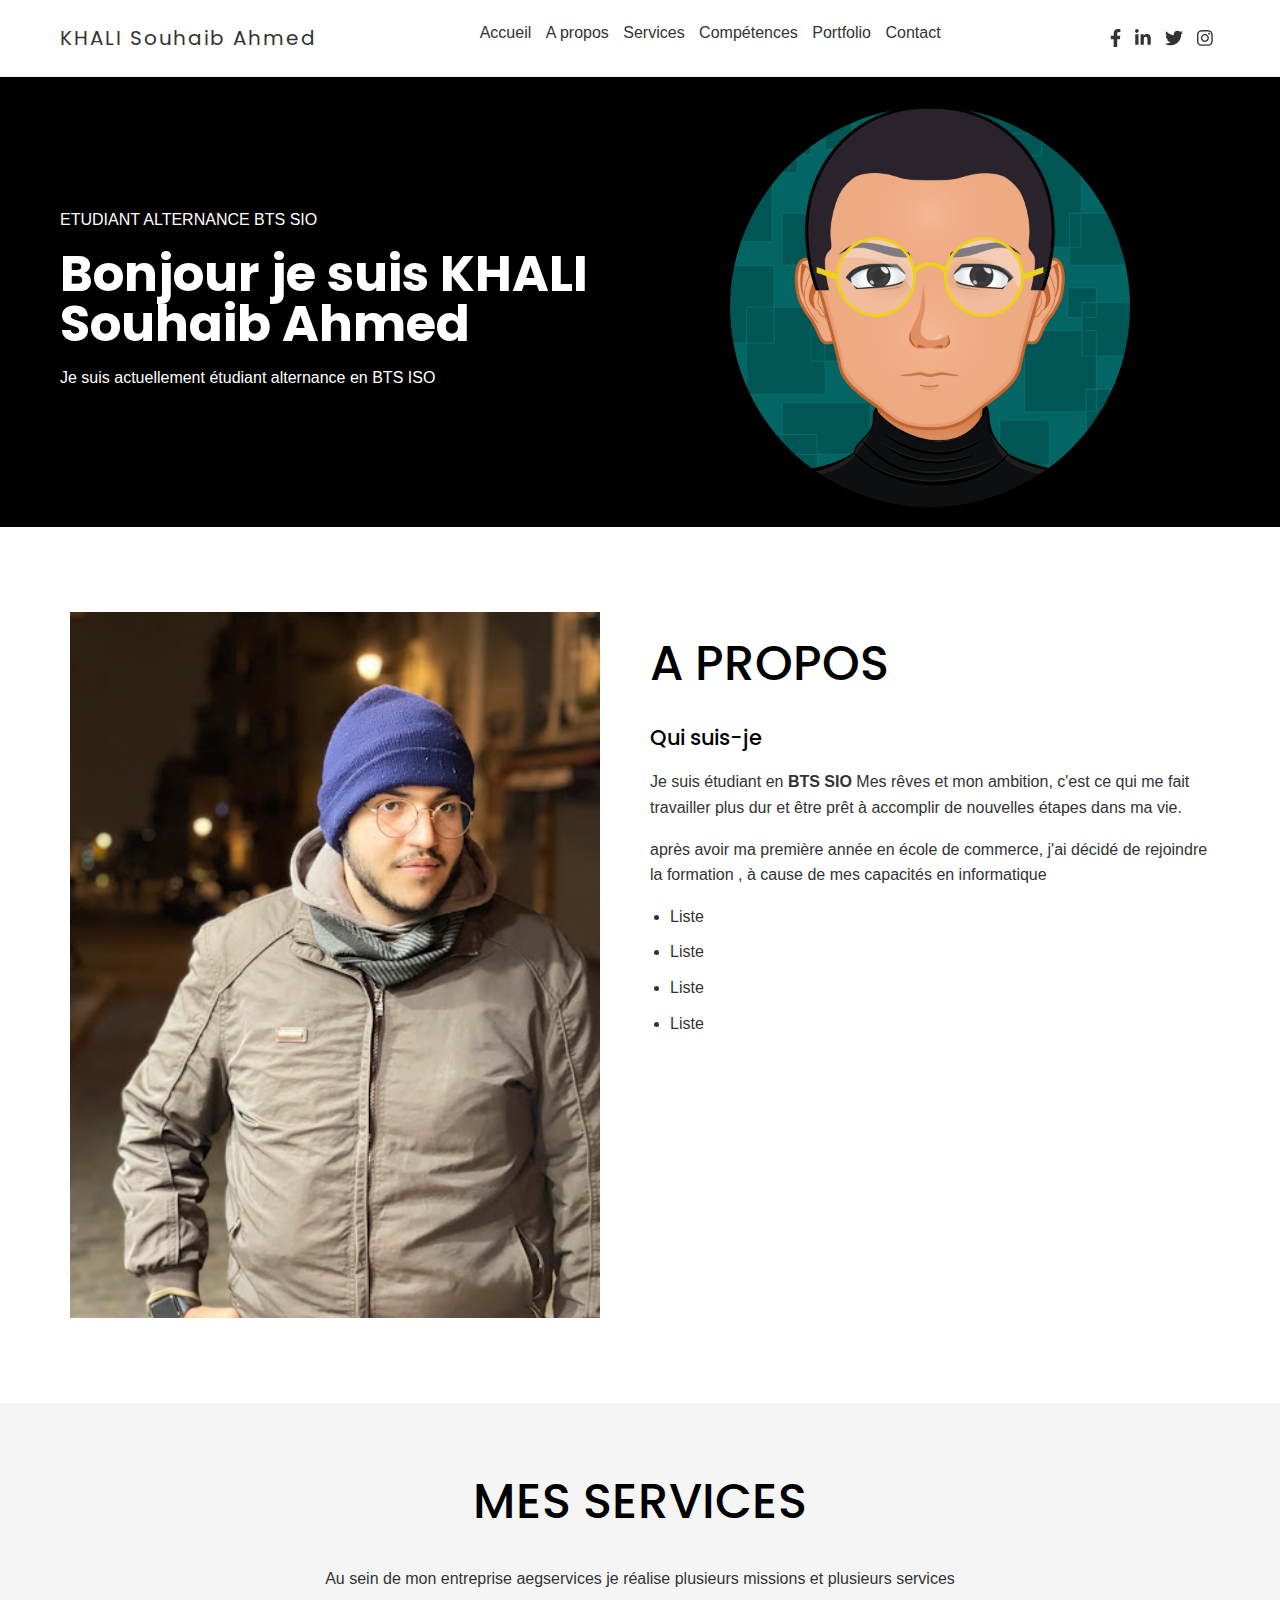
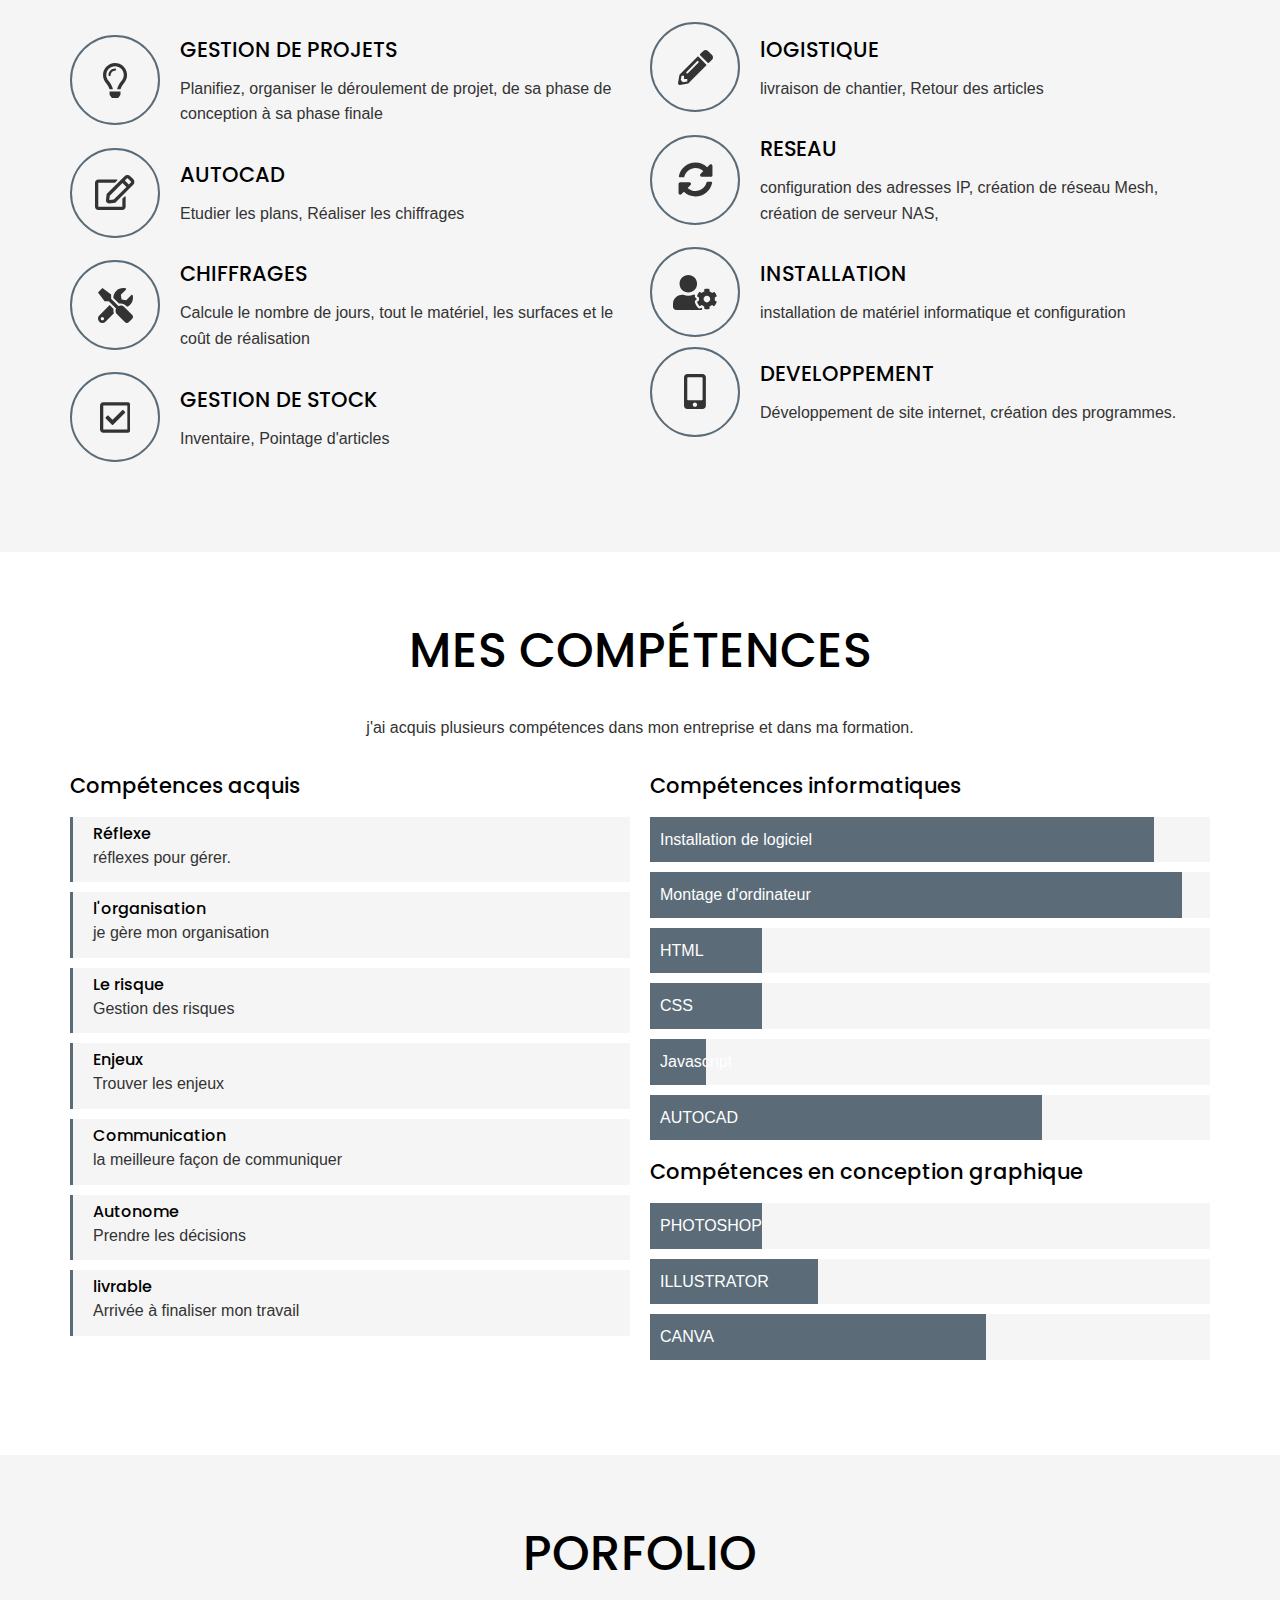
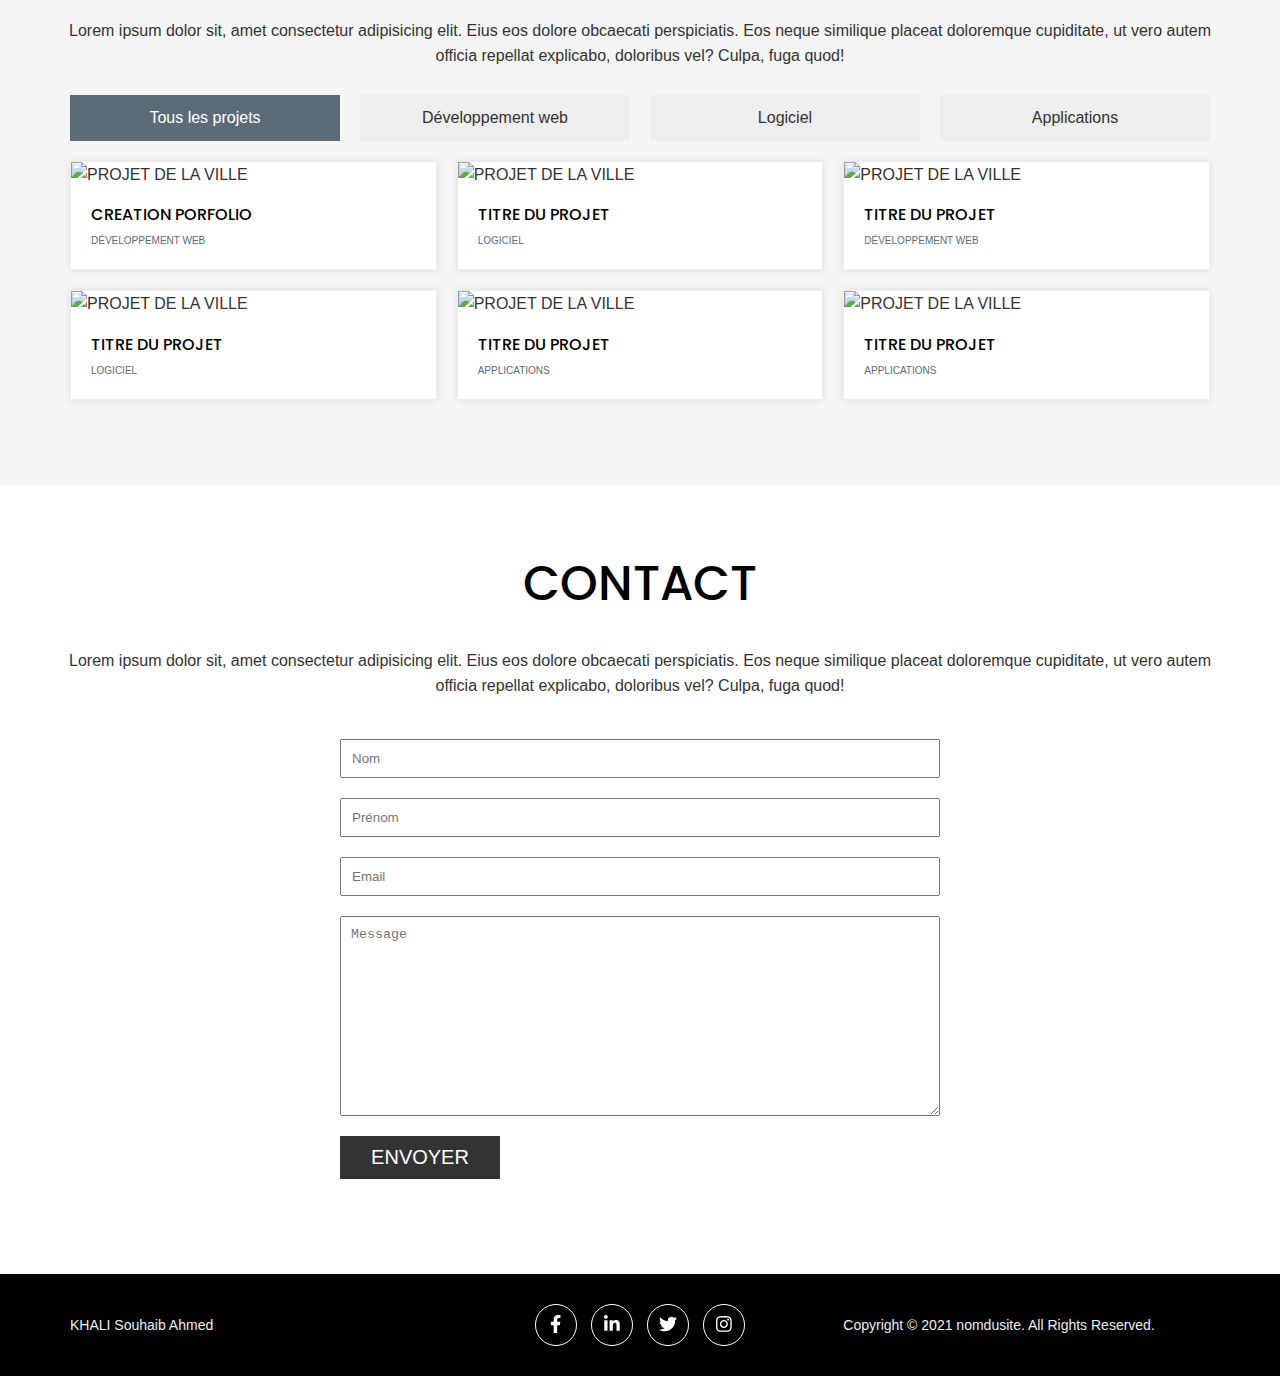
==== commit 65055cc4: "first commit" ====
--- a/index.html
+++ b/index.html
@@ -384,7 +384,7 @@
           <div class="card" data-category="web">
             <img src="https://picsum.photos/600/400?random=1" alt="projet de la ville" class="card__image">
             <div class="card__inner">
-              <h3 class="card__title">Titre du projet</h3>
+              <h3 class="card__title">Creation Porfolio</h3>
               <p class="category">Développement Web</p>
             </div>
             <div class="card__overlay">
@@ -405,7 +405,7 @@
                       alt="Projet site de la ville de lyon" />
                   </div>
                   <div class="grid__item">
-                    <h4 class="modal__title h2">Titre de la modal ${id}</h4>
+                    <h4 class="modal__title h2">Creation Portfolio</h4>
                     <p>
                       <svg width="15" height="15" aria-hidden="true" focusable="false" data-prefix="far"
                         data-icon="calendar" class="svg-inline--fa fa-calendar fa-w-14" role="img"
@@ -414,7 +414,7 @@
                           d="M400 64h-48V12c0-6.6-5.4-12-12-12h-40c-6.6 0-12 5.4-12 12v52H160V12c0-6.6-5.4-12-12-12h-40c-6.6 0-12 5.4-12 12v52H48C21.5 64 0 85.5 0 112v352c0 26.5 21.5 48 48 48h352c26.5 0 48-21.5 48-48V112c0-26.5-21.5-48-48-48zm-6 400H54c-3.3 0-6-2.7-6-6V160h352v298c0 3.3-2.7 6-6 6z">
                         </path>
                       </svg>
-                      <i>Année : 2019</i>
+                      <i>Année : 2023</i>
                     </p>
                     <p class="category">
                       <svg width="15" height="15" aria-hidden="true" focusable="false" data-prefix="fas" data-icon="tag"
@@ -427,29 +427,20 @@
                       Refonte graphique
                     </p>
                     <p>
-                      Lorem ipsum dolor sit amet consectetur adipisicing
-                      elit. Quaerat accusantium laborum aliquam enim. Vero
-                      voluptate, animi, sint vel mollitia ut odio, eius quis
-                      expedita quo at! Dignissimos ipsum odit dolores!
-                    </p>
-
-                    <h5 class="h3">Informations</h5>
-                    <p>
-                      Lorem ipsum dolor sit amet consectetur adipisicing
-                      elit. Quaerat accusantium laborum aliquam enim. Vero
-                      voluptate, animi, sint vel mollitia ut odio, eius quis
-                      expedita quo at! Dignissimos ipsum odit dolores!
-                    </p>
-
-                    <h5 class="h3">Technologies</h5>
+                      j'ai cree mon portfolio .......
+                    </p>
+
+                    <h5 class="h3">detai</h5>
+                    <p>
+                      ........
+                    </p>
+
+                    <h5 class="h3">system</h5>
 
                     <ul>
                       <li>HTML, CSS</li>
                       <li>Javascript</li>
-                      <li>React</li>
-                      <li>Node.js</li>
-                      <li>Express.js</li>
-                      <li>MongoDB</li>
+                      
                     </ul>
                   </div>
                 </div>
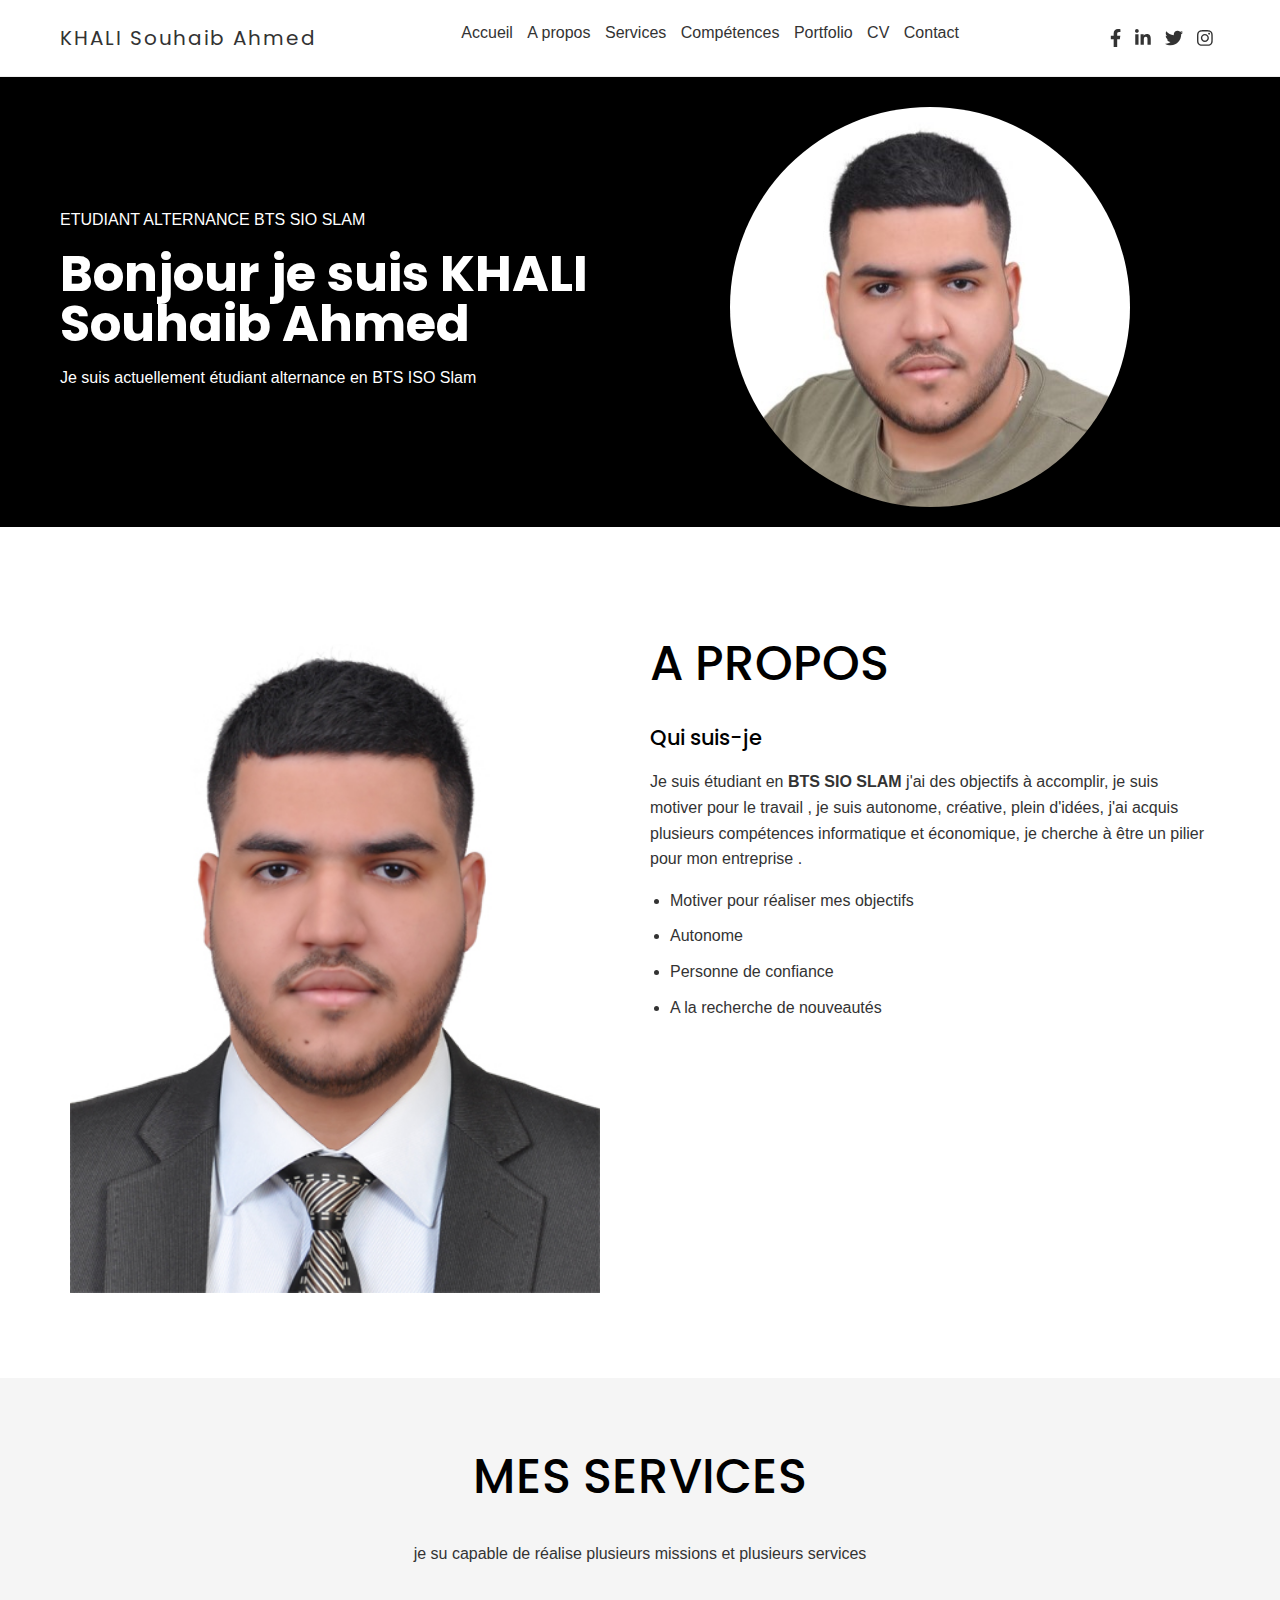
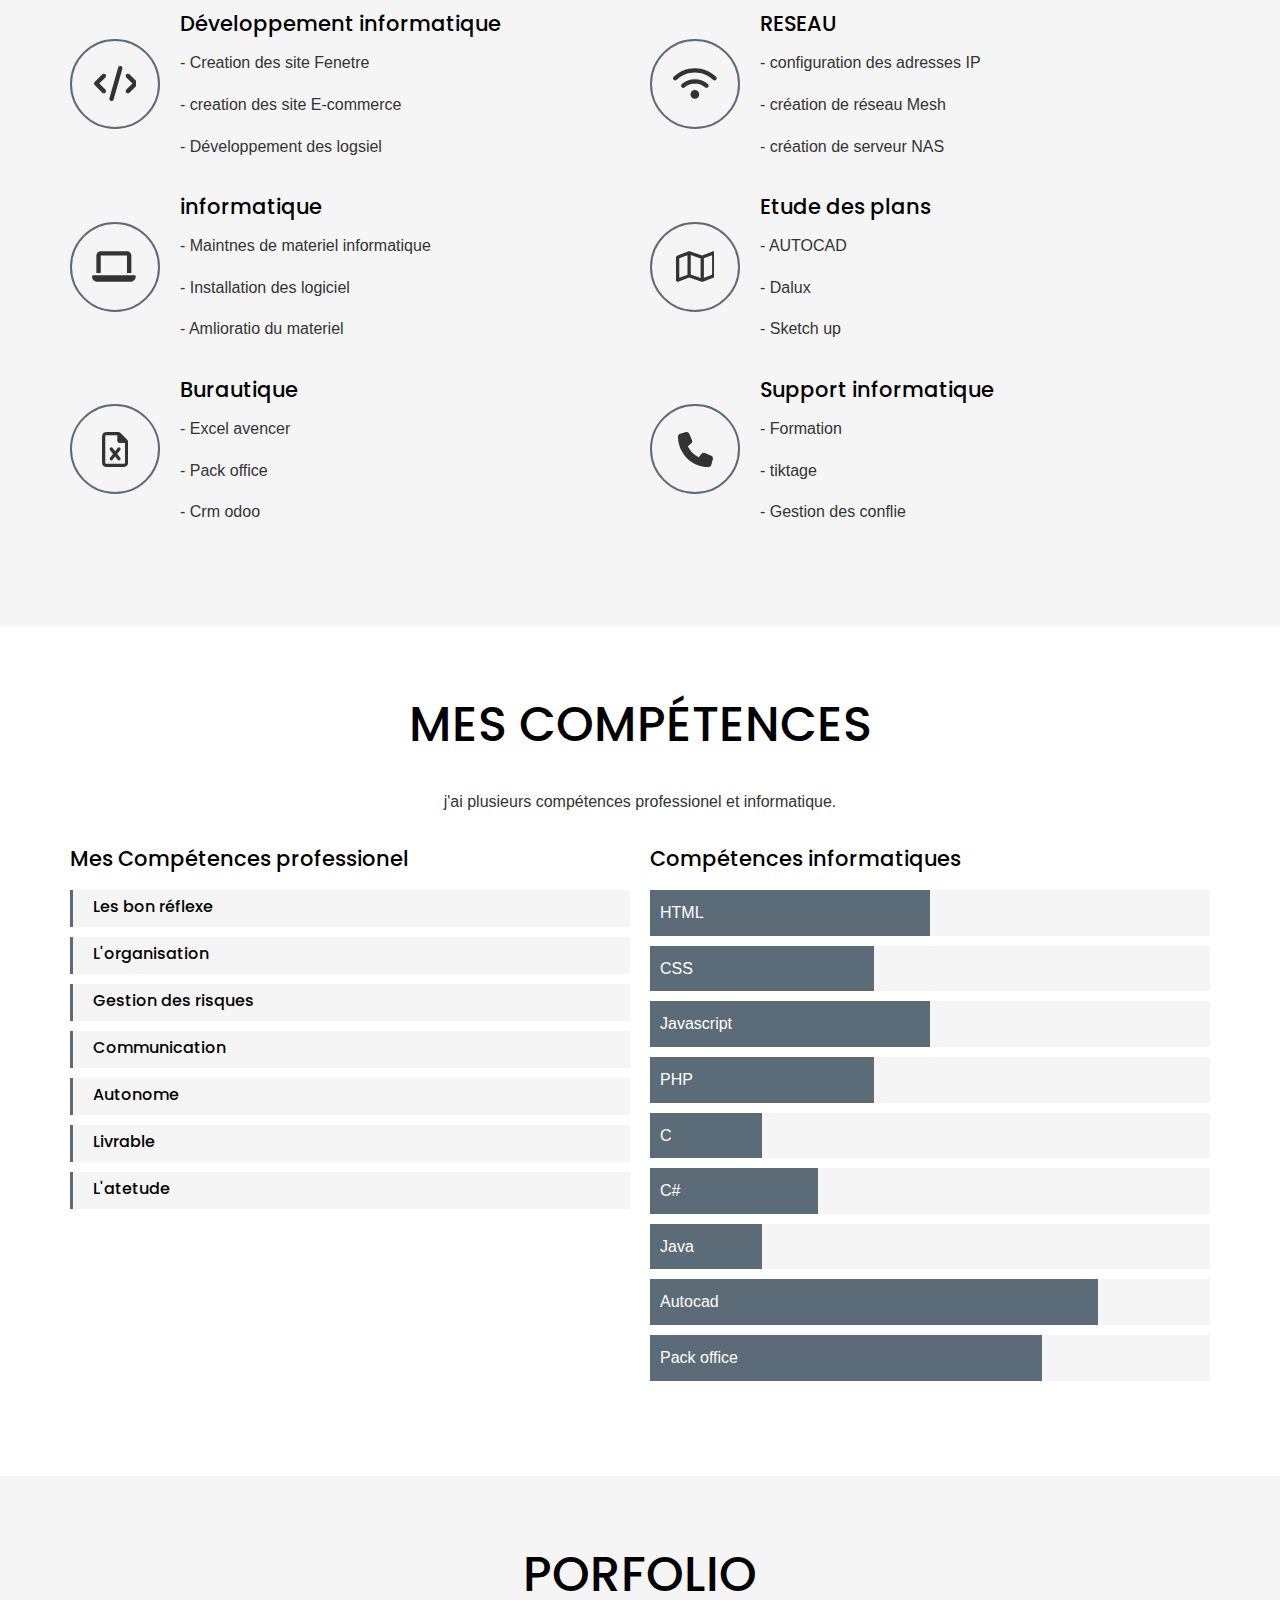
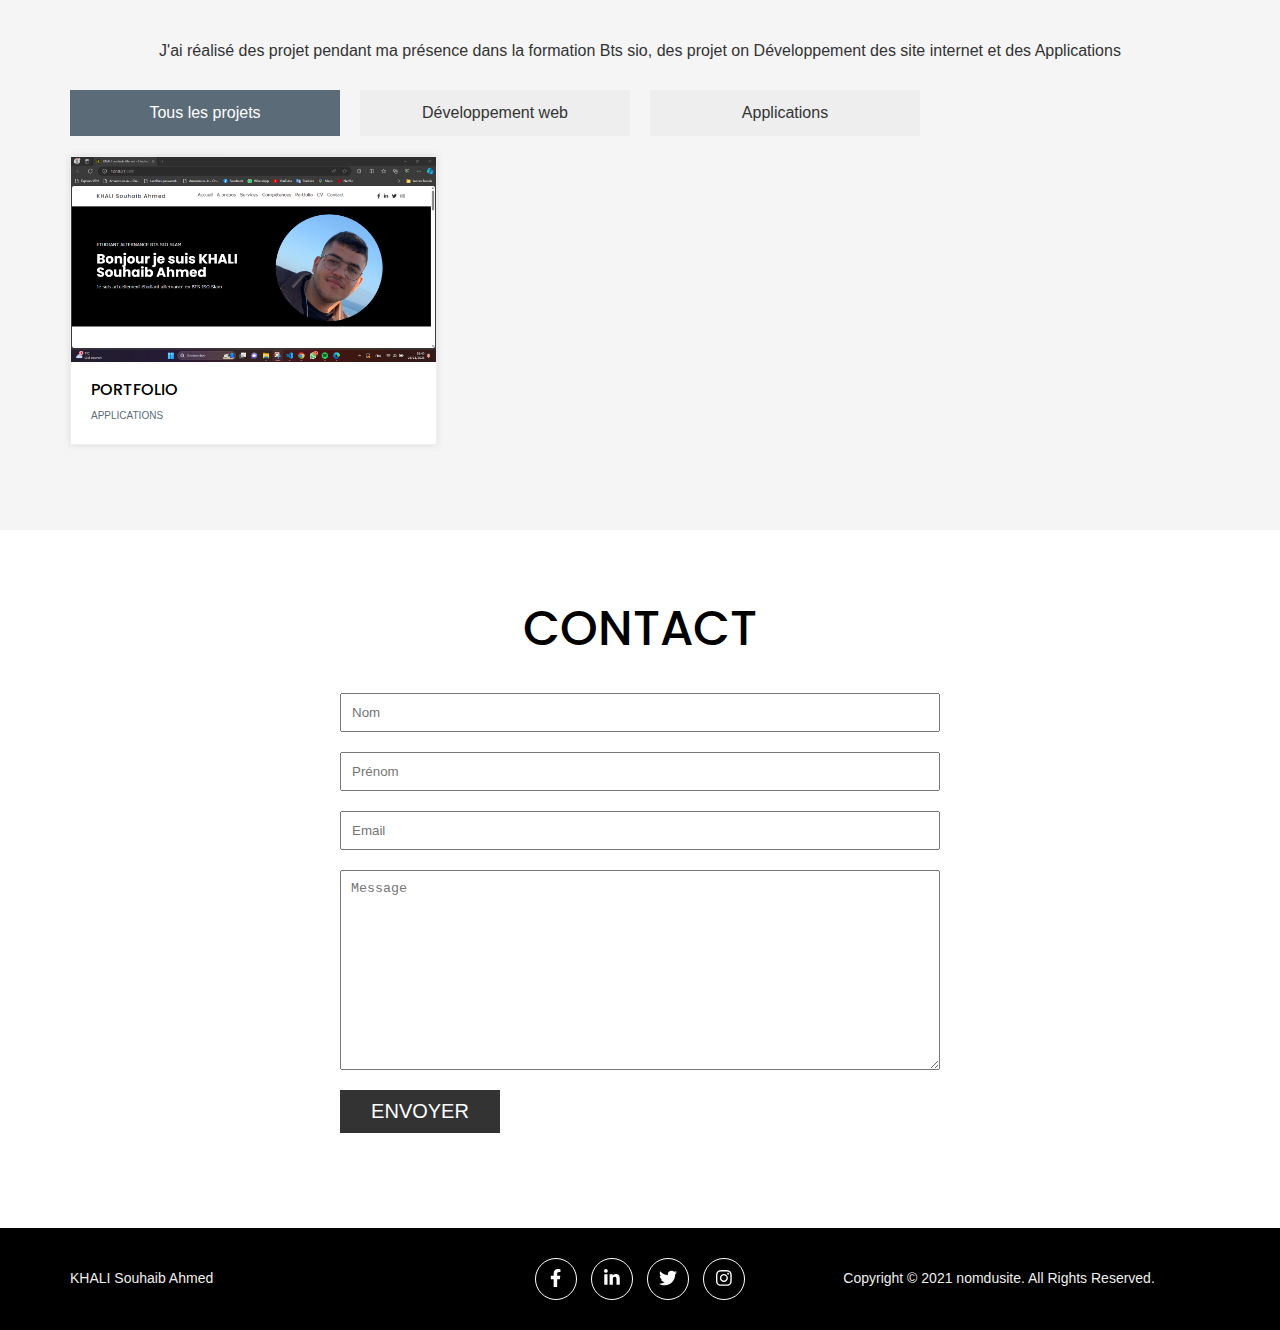
==== commit c7f0d5b1: "add form action" ====
--- a/index.html
+++ b/index.html
@@ -17,7 +17,7 @@
 
 <body>
 
-  <!-- ceci est un commentaire -->
+  <!-- Portfolio Souhaib -->
 
   <header class="header">
     <div class="container d-flex">
@@ -31,6 +31,8 @@
           <li><a href="#services">Services</a></li>
           <li><a href="#skills">Compétences</a></li>
           <li><a href="#portfolio">Portfolio</a></li>
+          <li><a href="./image/CV SOUHAIB AHMED KHALI.pdf" target="_blank"> CV </a></li>
+
           
           <li><a href="#contact">Contact</a></li>
         </ul>
@@ -91,13 +93,13 @@
     <div class="container">
       <div class="grid">
         <div class="hero__item left">
-          <span>Etudiant alternance BTS SIO</span>
+          <span>Etudiant alternance BTS SIO slam</span>
           <h1 class="title">Bonjour je suis KHALI Souhaib Ahmed</h1>
-          <p>Je suis actuellement étudiant alternance en BTS ISO</p>
+          <p>Je suis actuellement étudiant alternance en BTS ISO Slam</p>
         </div>
         <div class="hero__item right">
           <div class="hero__avatar">
-            <img src="./image/avatar.png" alt="Avatar KHALI SOUHAIB AHMED">
+            <img src="./image/Photo cote.jpg" alt="Avatar KHALI SOUHAIB AHMED">
           </div>
         </div>
       </div>
@@ -107,19 +109,18 @@
     <div class="container">
       <div class="grid">
         <div class="grid__item">
-          <img width="560" height="453" src="./image/imagesouhaib.jpg" alt="KHALI SOUHAIB AHMED">
+          <img width="560" height="453" src="./image/DSC _5943.jpg" alt="KHALI SOUHAIB AHMED">
         </div>
         <div class="grid__item">
           <h2 class="section-title">A propos</h2>
           <h3>Qui suis-je</h3>
-          <p>Je suis étudiant en <strong>BTS SIO</strong> Mes rêves et mon ambition, c'est ce qui me fait travailler plus dur et être prêt à accomplir de nouvelles étapes dans ma vie.</p>
-          <p>après avoir ma première année en école de commerce, j'ai décidé de rejoindre la formation <strong></strong>, à cause de mes capacités en informatique
-          </p>
+          <p>Je suis étudiant en <strong>BTS SIO SLAM </strong> j'ai des objectifs à accomplir, je suis motiver pour le travail , je suis autonome, créative, plein d'idées, j'ai acquis plusieurs compétences informatique et économique, je cherche à être un pilier pour mon entreprise . </p>
+            <p></p>
           <ul>
-            <li>Liste</li>
-            <li>Liste</li>
-            <li>Liste</li>
-            <li>Liste</li>
+            <li>Motiver pour réaliser mes objectifs</li>
+            <li>Autonome </li>
+            <li>Personne de confiance</li>
+            <li>A la recherche de nouveautés</li>
           </ul>
         </div>
       </div>
@@ -129,7 +130,7 @@
     <div class="container">
       <div class="section-header">
         <h2 class="section-title">Mes services</h2>
-        <p>Au sein de mon entreprise aegservices je réalise plusieurs missions et plusieurs services</p>
+        <p>je su capable de réalise plusieurs missions et plusieurs services</p>
       </div>
       <div class="grid">
         <div class="grid__item">
@@ -137,17 +138,17 @@
             <div class="service__icon">
               <svg aria-hidden="true" focusable="false" data-prefix="far" data-icon="lightbulb"
                 class="svg-inline--fa fa-lightbulb fa-w-11" role="img" xmlns="http://www.w3.org/2000/svg"
-                viewBox="0 0 352 512">
-                <path fill="currentColor"
-                  d="M176 80c-52.94 0-96 43.06-96 96 0 8.84 7.16 16 16 16s16-7.16 16-16c0-35.3 28.72-64 64-64 8.84 0 16-7.16 16-16s-7.16-16-16-16zM96.06 459.17c0 3.15.93 6.22 2.68 8.84l24.51 36.84c2.97 4.46 7.97 7.14 13.32 7.14h78.85c5.36 0 10.36-2.68 13.32-7.14l24.51-36.84c1.74-2.62 2.67-5.7 2.68-8.84l.05-43.18H96.02l.04 43.18zM176 0C73.72 0 0 82.97 0 176c0 44.37 16.45 84.85 43.56 115.78 16.64 18.99 42.74 58.8 52.42 92.16v.06h48v-.12c-.01-4.77-.72-9.51-2.15-14.07-5.59-17.81-22.82-64.77-62.17-109.67-20.54-23.43-31.52-53.15-31.61-84.14-.2-73.64 59.67-128 127.95-128 70.58 0 128 57.42 128 128 0 30.97-11.24 60.85-31.65 84.14-39.11 44.61-56.42 91.47-62.1 109.46a47.507 47.507 0 0 0-2.22 14.3v.1h48v-.05c9.68-33.37 35.78-73.18 52.42-92.16C335.55 260.85 352 220.37 352 176 352 78.8 273.2 0 176 0z">
+                viewBox="0 0 620 512">
+                <path fill="currentColor"
+                  d="M392.8 1.2c-17-4.9-34.7 5-39.6 22l-128 448c-4.9 17 5 34.7 22 39.6s34.7-5 39.6-22l128-448c4.9-17-5-34.7-22-39.6zm80.6 120.1c-12.5 12.5-12.5 32.8 0 45.3L562.7 256l-89.4 89.4c-12.5 12.5-12.5 32.8 0 45.3s32.8 12.5 45.3 0l112-112c12.5-12.5 12.5-32.8 0-45.3l-112-112c-12.5-12.5-32.8-12.5-45.3 0zm-306.7 0c-12.5-12.5-32.8-12.5-45.3 0l-112 112c-12.5 12.5-12.5 32.8 0 45.3l112 112c12.5 12.5 32.8 12.5 45.3 0s12.5-32.8 0-45.3L77.3 256l89.4-89.4c12.5-12.5 12.5-32.8 0-45.3z">
                 </path>
               </svg>
             </div>
             <div class="service__content">
-              <h3>GESTION DE PROJETS </h3>
-              <p>
-                Planifiez, organiser le déroulement de projet, de sa phase de conception à sa phase finale 
-              </p>
+              <h3>Développement informatique </h3>
+              <p>- Creation des site Fenetre</p>
+              <p>- creation des site E-commerce</p> 
+              <p>- Développement des logsiel</p>
             </div>
           </div>
 
@@ -155,126 +156,90 @@
             <div class="service__icon">
               <svg aria-hidden="true" focusable="false" data-prefix="far" data-icon="edit"
                 class="svg-inline--fa fa-edit fa-w-18" role="img" xmlns="http://www.w3.org/2000/svg"
-                viewBox="0 0 576 512">
-                <path fill="currentColor"
-                  d="M402.3 344.9l32-32c5-5 13.7-1.5 13.7 5.7V464c0 26.5-21.5 48-48 48H48c-26.5 0-48-21.5-48-48V112c0-26.5 21.5-48 48-48h273.5c7.1 0 10.7 8.6 5.7 13.7l-32 32c-1.5 1.5-3.5 2.3-5.7 2.3H48v352h352V350.5c0-2.1.8-4.1 2.3-5.6zm156.6-201.8L296.3 405.7l-90.4 10c-26.2 2.9-48.5-19.2-45.6-45.6l10-90.4L432.9 17.1c22.9-22.9 59.9-22.9 82.7 0l43.2 43.2c22.9 22.9 22.9 60 .1 82.8zM460.1 174L402 115.9 216.2 301.8l-7.3 65.3 65.3-7.3L460.1 174zm64.8-79.7l-43.2-43.2c-4.1-4.1-10.8-4.1-14.8 0L436 82l58.1 58.1 30.9-30.9c4-4.2 4-10.8-.1-14.9z">
-                </path>
-              </svg>
-            </div>
-            <div class="service__content">
-              <h3>AUTOCAD</h3>
-              <p>
-                Etudier les plans, Réaliser les chiffrages
-              </p>
-            </div>
+                viewBox="0 0 660 512">
+                <path fill="currentColor"
+                  d="M128 32C92.7 32 64 60.7 64 96V352h64V96H512V352h64V96c0-35.3-28.7-64-64-64H128zM19.2 384C8.6 384 0 392.6 0 403.2C0 445.6 34.4 480 76.8 480H563.2c42.4 0 76.8-34.4 76.8-76.8c0-10.6-8.6-19.2-19.2-19.2H19.2z">
+                </path>
+              </svg>
+            </div>
+            <DIV class="service__content">
+              <h3>informatique</h3>
+              <p>- Maintnes de materiel informatique</p>    
+              <p>- Installation des logiciel</p>
+              <p>- Amlioratio du materiel</p>
+            </DIV>
           </div>
 
           <div class="service">
             <div class="service__icon">
               <svg aria-hidden="true" focusable="false" data-prefix="fas" data-icon="tools"
                 class="svg-inline--fa fa-tools fa-w-16" role="img" xmlns="http://www.w3.org/2000/svg"
-                viewBox="0 0 512 512">
-                <path fill="currentColor"
-                  d="M501.1 395.7L384 278.6c-23.1-23.1-57.6-27.6-85.4-13.9L192 158.1V96L64 0 0 64l96 128h62.1l106.6 106.6c-13.6 27.8-9.2 62.3 13.9 85.4l117.1 117.1c14.6 14.6 38.2 14.6 52.7 0l52.7-52.7c14.5-14.6 14.5-38.2 0-52.7zM331.7 225c28.3 0 54.9 11 74.9 31l19.4 19.4c15.8-6.9 30.8-16.5 43.8-29.5 37.1-37.1 49.7-89.3 37.9-136.7-2.2-9-13.5-12.1-20.1-5.5l-74.4 74.4-67.9-11.3L334 98.9l74.4-74.4c6.6-6.6 3.4-17.9-5.7-20.2-47.4-11.7-99.6.9-136.6 37.9-28.5 28.5-41.9 66.1-41.2 103.6l82.1 82.1c8.1-1.9 16.5-2.9 24.7-2.9zm-103.9 82l-56.7-56.7L18.7 402.8c-25 25-25 65.5 0 90.5s65.5 25 90.5 0l123.6-123.6c-7.6-19.9-9.9-41.6-5-62.7zM64 472c-13.2 0-24-10.8-24-24 0-13.3 10.7-24 24-24s24 10.7 24 24c0 13.2-10.7 24-24 24z">
+                viewBox="0 0 384 512">
+                <path fill="currentColor"
+                  d="M48 448V64c0-8.8 7.2-16 16-16H224v80c0 17.7 14.3 32 32 32h80V448c0 8.8-7.2 16-16 16H64c-8.8 0-16-7.2-16-16zM64 0C28.7 0 0 28.7 0 64V448c0 35.3 28.7 64 64 64H320c35.3 0 64-28.7 64-64V154.5c0-17-6.7-33.3-18.7-45.3L274.7 18.7C262.7 6.7 246.5 0 229.5 0H64zm90.9 233.3c-8.1-10.5-23.2-12.3-33.7-4.2s-12.3 23.2-4.2 33.7L161.6 320l-44.5 57.3c-8.1 10.5-6.3 25.5 4.2 33.7s25.5 6.3 33.7-4.2L192 359.1l37.1 47.6c8.1 10.5 23.2 12.3 33.7 4.2s12.3-23.2 4.2-33.7L222.4 320l44.5-57.3c8.1-10.5 6.3-25.5-4.2-33.7s-25.5-6.3-33.7 4.2L192 280.9l-37.1-47.6z">
                 </path>
               </svg>
             </div>
             <div class="service__content">
-              <h3>CHIFFRAGES</h3>
-              <p>
-                Calcule le nombre de jours, tout le matériel, les surfaces et le coût de réalisation
-              </p>
-            </div>
-          </div>
-
+              <h3>Burautique</h3>
+              <p>- Excel avencer</p>
+              <p>- Pack office</p> 
+              <p>- Crm odoo</p>
+            </div>
+          </div>
+
+          
+        </div>
+        <div class="grid__item">
+          <div class="service">
+            <div class="service__icon">
+              <svg aria-hidden="true" focusable="false" data-prefix="fas" data-icon="sync-alt"
+                class="svg-inline--fa fa-sync-alt fa-w-16" role="img" xmlns="http://www.w3.org/2000/svg"
+                viewBox="0 0 650 512">
+                <path fill="currentColor"
+                  d="M54.2 202.9C123.2 136.7 216.8 96 320 96s196.8 40.7 265.8 106.9c12.8 12.2 33 11.8 45.2-.9s11.8-33-.9-45.2C549.7 79.5 440.4 32 320 32S90.3 79.5 9.8 156.7C-2.9 169-3.3 189.2 8.9 202s32.5 13.2 45.2 .9zM320 256c56.8 0 108.6 21.1 148.2 56c13.3 11.7 33.5 10.4 45.2-2.8s10.4-33.5-2.8-45.2C459.8 219.2 393 192 320 192s-139.8 27.2-190.5 72c-13.3 11.7-14.5 31.9-2.8 45.2s31.9 14.5 45.2 2.8c39.5-34.9 91.3-56 148.2-56zm64 160a64 64 0 1 0 -128 0 64 64 0 1 0 128 0z">
+                </path>
+              </svg>
+            </div>
+            <div class="service__content">
+              <h3>RESEAU</h3>
+              <p>- configuration des adresses IP</p>
+              <p>- création de réseau Mesh</p> 
+              <p>- création de serveur NAS</p>
+            </div>
+          </div>
           <div class="service">
             <div class="service__icon">
               <svg aria-hidden="true" focusable="false" data-prefix="far" data-icon="check-square"
                 class="svg-inline--fa fa-check-square fa-w-14" role="img" xmlns="http://www.w3.org/2000/svg"
-                viewBox="0 0 448 512">
-                <path fill="currentColor"
-                  d="M400 32H48C21.49 32 0 53.49 0 80v352c0 26.51 21.49 48 48 48h352c26.51 0 48-21.49 48-48V80c0-26.51-21.49-48-48-48zm0 400H48V80h352v352zm-35.864-241.724L191.547 361.48c-4.705 4.667-12.303 4.637-16.97-.068l-90.781-91.516c-4.667-4.705-4.637-12.303.069-16.971l22.719-22.536c4.705-4.667 12.303-4.637 16.97.069l59.792 60.277 141.352-140.216c4.705-4.667 12.303-4.637 16.97.068l22.536 22.718c4.667 4.706 4.637 12.304-.068 16.971z">
+                viewBox="0 0 570 512">
+                <path fill="currentColor"
+                  d="M565.6 36.2C572.1 40.7 576 48.1 576 56V392c0 10-6.2 18.9-15.5 22.4l-168 64c-5.2 2-10.9 2.1-16.1 .3L192.5 417.5l-160 61c-7.4 2.8-15.7 1.8-22.2-2.7S0 463.9 0 456V120c0-10 6.1-18.9 15.5-22.4l168-64c5.2-2 10.9-2.1 16.1-.3L383.5 94.5l160-61c7.4-2.8 15.7-1.8 22.2 2.7zM48 136.5V421.2l120-45.7V90.8L48 136.5zM360 422.7V137.3l-144-48V374.7l144 48zm48-1.5l120-45.7V90.8L408 136.5V421.2z">
                 </path>
               </svg>
             </div>
             <div class="service__content">
-              <h3>GESTION DE STOCK</h3>
-              <p>
-                Inventaire, Pointage d'articles
-              </p>
-            </div>
-          </div>
-        </div>
-        <div class="grid__item">
-          <div class="service">
-            <div class="service__icon">
-              <svg aria-hidden="true" focusable="false" data-prefix="fas" data-icon="pencil-alt"
-                class="svg-inline--fa fa-pencil-alt fa-w-16" role="img" xmlns="http://www.w3.org/2000/svg"
+              <h3>Etude des plans</h3>
+              <p>- AUTOCAD</p>
+              <p>- Dalux</p> 
+              <p>- Sketch up</p>
+            </div>
+          </div>
+          <div class="service">
+            <div class="service__icon">
+              <svg aria-hidden="true" focusable="false" data-prefix="far" data-icon="check-square"
+                class="svg-inline--fa fa-check-square fa-w-14" role="img" xmlns="http://www.w3.org/2000/svg"
                 viewBox="0 0 512 512">
                 <path fill="currentColor"
-                  d="M497.9 142.1l-46.1 46.1c-4.7 4.7-12.3 4.7-17 0l-111-111c-4.7-4.7-4.7-12.3 0-17l46.1-46.1c18.7-18.7 49.1-18.7 67.9 0l60.1 60.1c18.8 18.7 18.8 49.1 0 67.9zM284.2 99.8L21.6 362.4.4 483.9c-2.9 16.4 11.4 30.6 27.8 27.8l121.5-21.3 262.6-262.6c4.7-4.7 4.7-12.3 0-17l-111-111c-4.8-4.7-12.4-4.7-17.1 0zM124.1 339.9c-5.5-5.5-5.5-14.3 0-19.8l154-154c5.5-5.5 14.3-5.5 19.8 0s5.5 14.3 0 19.8l-154 154c-5.5 5.5-14.3 5.5-19.8 0zM88 424h48v36.3l-64.5 11.3-31.1-31.1L51.7 376H88v48z">
+                  d="M164.9 24.6c-7.7-18.6-28-28.5-47.4-23.2l-88 24C12.1 30.2 0 46 0 64C0 311.4 200.6 512 448 512c18 0 33.8-12.1 38.6-29.5l24-88c5.3-19.4-4.6-39.7-23.2-47.4l-96-40c-16.3-6.8-35.2-2.1-46.3 11.6L304.7 368C234.3 334.7 177.3 277.7 144 207.3L193.3 167c13.7-11.2 18.4-30 11.6-46.3l-40-96z">
                 </path>
               </svg>
             </div>
             <div class="service__content">
-              <h3>lOGISTIQUE</h3>
-              <p>
-                livraison de chantier, Retour des articles
-              </p>
-            </div>
-          </div>
-
-          <div class="service">
-            <div class="service__icon">
-              <svg aria-hidden="true" focusable="false" data-prefix="fas" data-icon="sync-alt"
-                class="svg-inline--fa fa-sync-alt fa-w-16" role="img" xmlns="http://www.w3.org/2000/svg"
-                viewBox="0 0 512 512">
-                <path fill="currentColor"
-                  d="M370.72 133.28C339.458 104.008 298.888 87.962 255.848 88c-77.458.068-144.328 53.178-162.791 126.85-1.344 5.363-6.122 9.15-11.651 9.15H24.103c-7.498 0-13.194-6.807-11.807-14.176C33.933 94.924 134.813 8 256 8c66.448 0 126.791 26.136 171.315 68.685L463.03 40.97C478.149 25.851 504 36.559 504 57.941V192c0 13.255-10.745 24-24 24H345.941c-21.382 0-32.09-25.851-16.971-40.971l41.75-41.749zM32 296h134.059c21.382 0 32.09 25.851 16.971 40.971l-41.75 41.75c31.262 29.273 71.835 45.319 114.876 45.28 77.418-.07 144.315-53.144 162.787-126.849 1.344-5.363 6.122-9.15 11.651-9.15h57.304c7.498 0 13.194 6.807 11.807 14.176C478.067 417.076 377.187 504 256 504c-66.448 0-126.791-26.136-171.315-68.685L48.97 471.03C33.851 486.149 8 475.441 8 454.059V320c0-13.255 10.745-24 24-24z">
-                </path>
-              </svg>
-            </div>
-            <div class="service__content">
-              <h3>RESEAU</h3>
-              <p>
-                configuration des adresses IP, création de réseau Mesh, création de serveur NAS,
-              </p>
-            </div>
-          </div>
-
-          <div class="service">
-            <div class="service__icon">
-              <svg aria-hidden="true" focusable="false" data-prefix="fas" data-icon="user-cog"
-                class="svg-inline--fa fa-user-cog fa-w-20" role="img" xmlns="http://www.w3.org/2000/svg"
-                viewBox="0 0 640 512">
-                <path fill="currentColor"
-                  d="M610.5 373.3c2.6-14.1 2.6-28.5 0-42.6l25.8-14.9c3-1.7 4.3-5.2 3.3-8.5-6.7-21.6-18.2-41.2-33.2-57.4-2.3-2.5-6-3.1-9-1.4l-25.8 14.9c-10.9-9.3-23.4-16.5-36.9-21.3v-29.8c0-3.4-2.4-6.4-5.7-7.1-22.3-5-45-4.8-66.2 0-3.3.7-5.7 3.7-5.7 7.1v29.8c-13.5 4.8-26 12-36.9 21.3l-25.8-14.9c-2.9-1.7-6.7-1.1-9 1.4-15 16.2-26.5 35.8-33.2 57.4-1 3.3.4 6.8 3.3 8.5l25.8 14.9c-2.6 14.1-2.6 28.5 0 42.6l-25.8 14.9c-3 1.7-4.3 5.2-3.3 8.5 6.7 21.6 18.2 41.1 33.2 57.4 2.3 2.5 6 3.1 9 1.4l25.8-14.9c10.9 9.3 23.4 16.5 36.9 21.3v29.8c0 3.4 2.4 6.4 5.7 7.1 22.3 5 45 4.8 66.2 0 3.3-.7 5.7-3.7 5.7-7.1v-29.8c13.5-4.8 26-12 36.9-21.3l25.8 14.9c2.9 1.7 6.7 1.1 9-1.4 15-16.2 26.5-35.8 33.2-57.4 1-3.3-.4-6.8-3.3-8.5l-25.8-14.9zM496 400.5c-26.8 0-48.5-21.8-48.5-48.5s21.8-48.5 48.5-48.5 48.5 21.8 48.5 48.5-21.7 48.5-48.5 48.5zM224 256c70.7 0 128-57.3 128-128S294.7 0 224 0 96 57.3 96 128s57.3 128 128 128zm201.2 226.5c-2.3-1.2-4.6-2.6-6.8-3.9l-7.9 4.6c-6 3.4-12.8 5.3-19.6 5.3-10.9 0-21.4-4.6-28.9-12.6-18.3-19.8-32.3-43.9-40.2-69.6-5.5-17.7 1.9-36.4 17.9-45.7l7.9-4.6c-.1-2.6-.1-5.2 0-7.8l-7.9-4.6c-16-9.2-23.4-28-17.9-45.7.9-2.9 2.2-5.8 3.2-8.7-3.8-.3-7.5-1.2-11.4-1.2h-16.7c-22.2 10.2-46.9 16-72.9 16s-50.6-5.8-72.9-16h-16.7C60.2 288 0 348.2 0 422.4V464c0 26.5 21.5 48 48 48h352c10.1 0 19.5-3.2 27.2-8.5-1.2-3.8-2-7.7-2-11.8v-9.2z">
-                </path>
-              </svg>
-            </div>
-            <div class="service__content">
-              <h3>INSTALLATION</h3>
-              <p>
-                installation de matériel informatique et configuration
-              </p>
-            </div>
-          </div>
-
-          <div class="service">
-            <div class="service__icon">
-              <svg aria-hidden="true" focusable="false" data-prefix="fas" data-icon="mobile-alt"
-                class="svg-inline--fa fa-mobile-alt fa-w-10" role="img" xmlns="http://www.w3.org/2000/svg"
-                viewBox="0 0 320 512">
-                <path fill="currentColor"
-                  d="M272 0H48C21.5 0 0 21.5 0 48v416c0 26.5 21.5 48 48 48h224c26.5 0 48-21.5 48-48V48c0-26.5-21.5-48-48-48zM160 480c-17.7 0-32-14.3-32-32s14.3-32 32-32 32 14.3 32 32-14.3 32-32 32zm112-108c0 6.6-5.4 12-12 12H60c-6.6 0-12-5.4-12-12V60c0-6.6 5.4-12 12-12h200c6.6 0 12 5.4 12 12v312z">
-                </path>
-              </svg>
-            </div>
-            <div class="service__content">
-              <h3>DEVELOPPEMENT</h3>
-              <p>
-                Développement de site internet, création des programmes.
-              </p>
+              <h3>Support informatique</h3>
+              <p>- Formation</p>
+              <p>- tiktage</p> 
+              <p>- Gestion des conflie</p>
             </div>
           </div>
         </div>
@@ -286,84 +251,77 @@
     <div class="container">
       <div class="section-header">
         <h2 class="section-title">Mes compétences</h2>
-        <p>j'ai acquis plusieurs compétences dans mon entreprise et dans ma formation.</p>
-      </div>
-      <div class="grid">
-        <div class="grid__item">
-          <h3>Compétences acquis</h3>
+        <p>j'ai plusieurs compétences professionel et informatique.</p>
+      </div>
+      <div class="grid">
+        <div class="grid__item">
+          <h3>Mes Compétences professionel</h3>
           <ul class="list-unstyled">
             <li>
-              <h4>Réflexe</h4>
-              <p>réflexes pour gérer.</p>
-            </li>
-            <li>
-              <h4>l'organisation</h4>
-              <p>je gère mon organisation </p>
-            </li>
-            <li>
-              <h4>Le risque</h4>
-              <p>Gestion des risques</p>
-            </li>
-            <li>
-              <h4>Enjeux</h4>
-              <p>Trouver les enjeux</p>
+              <h4>Les bon réflexe</h4>
+              <p></p>
+            </li>
+            <li>
+              <h4>L'organisation</h4>
+            </li>
+            <li>
+              <h4>Gestion des risques</h4>
             </li>
             <li>
               <h4>Communication</h4>
-              <p>la meilleure façon de communiquer</p>
             </li>
             <li>
               <h4>Autonome</h4>
-              <p>Prendre les décisions</p>
-            </li>
-            <li>
-              <h4>livrable</h4>
-              <p>Arrivée à finaliser mon travail</p>
-            </li>
+            </li>
+            <li>
+              <h4>Livrable</h4>
+            </li>
+            <li>
+              <h4>L'atetude</h4>
+            </li>
+
+            
           </ul>
         </div>
         <div class="grid__item">
           <h3>Compétences informatiques</h3>
           <div class="progressbar">
-            <div class="bar" style="width:90%;">Installation de logiciel</div>
-          </div>
-          <div class="progressbar">
-            <div class="bar" style="width:95%;">Montage d'ordinateur</div>
-          </div>
-          <div class="progressbar">
-            <div class="bar" style="width:20%;">HTML</div>
-          </div>
-          <div class="progressbar">
-            <div class="bar" style="width:20%;">CSS</div>
-          </div>
-          <div class="progressbar">
-            <div class="bar" style="width:10%;">Javascript</div>
-          </div>
-          <div class="progressbar">
-            <div class="bar" style="width:70%;">AUTOCAD</div>
-          </div>
-          <h3>Compétences en conception graphique</h3>
-          <div class="progressbar">
-            <div class="bar" style="width:20%;">PHOTOSHOP</div>
-          </div>
-          <div class="progressbar">
-            <div class="bar" style="width:30%;">ILLUSTRATOR</div>
-          </div>
-          <div class="progressbar">
-            <div class="bar" style="width:60%;">CANVA</div>
-          </div>
-        </div>
-      </div>
-    </div>
-
-  </section>
+            <div class="bar" style="width:50%;">HTML</div>
+          </div>
+          <div class="progressbar">
+            <div class="bar" style="width:40%;">CSS</div>
+          </div>
+          <div class="progressbar">
+            <div class="bar" style="width:50%;">Javascript</div>
+          </div>
+          <div class="progressbar">
+            <div class="bar" style="width:40%;">PHP</div>
+          </div>
+          <div class="progressbar">
+            <div class="bar" style="width:20%;">C</div>
+          </div>
+          <div class="progressbar">
+            <div class="bar" style="width:30%;">C#</div>
+          </div>
+          <div class="progressbar">
+            <div class="bar" style="width:20%;">Java</div>
+          </div>
+          <div class="progressbar">
+            <div class="bar" style="width:80%;">Autocad</div>
+          </div>
+          <div class="progressbar">
+            <div class="bar" style="width:70%;">Pack office</div>
+          </div>
+        </div>
+      </div>
+    </div>
+  </section>
+
   <section id="portfolio" class="portfolio">
     <div class="container">
       <div class="section-header">
         <h2 class="section-title">Porfolio</h2>
-        <p>Lorem ipsum dolor sit, amet consectetur adipisicing elit. Eius eos dolore obcaecati perspiciatis. Eos neque
-          similique placeat doloremque cupiditate, ut vero autem officia repellat explicabo, doloribus vel? Culpa, fuga
-          quod!</p>
+        <p>J'ai réalisé des projet pendant ma présence dans la formation Bts sio, des projet on Développement des site internet et des Applications </p>
       </div>
       <ul class="grid portfolio-filters list-unstyled">
         <li class="grid__item">
@@ -373,319 +331,15 @@
           <a href="#" data-filter="web">Développement web</a>
         </li>
         <li class="grid__item">
-          <a href="#" data-filter="design">Logiciel</a>
-        </li>
-        <li class="grid__item">
           <a href="#" data-filter="app">Applications</a>
         </li>
       </ul>
       <div class="grid">
-        <div class="grid__item">
-          <div class="card" data-category="web">
-            <img src="https://picsum.photos/600/400?random=1" alt="projet de la ville" class="card__image">
-            <div class="card__inner">
-              <h3 class="card__title">Creation Porfolio</h3>
-              <p class="category">Développement Web</p>
-            </div>
-            <div class="card__overlay">
-              <a href="#" class="card__link" data-id="modal-1">+</a>
-            </div>
-          </div>
-          <div class="modal" id="modal-1">
-            <button class="modal__close">&times;</button>
-
-            <div class="modal__content">
-
-              <div class="container">
-                <div class="grid">
-                  <div class="grid__item">
-                    <img src="https://picsum.photos/600/400?random=2" class="card__image"
-                      alt="Projet site de la ville de lyon" />
-                    <img src="https://picsum.photos/600/400?random=3" class="card__image"
-                      alt="Projet site de la ville de lyon" />
-                  </div>
-                  <div class="grid__item">
-                    <h4 class="modal__title h2">Creation Portfolio</h4>
-                    <p>
-                      <svg width="15" height="15" aria-hidden="true" focusable="false" data-prefix="far"
-                        data-icon="calendar" class="svg-inline--fa fa-calendar fa-w-14" role="img"
-                        xmlns="http://www.w3.org/2000/svg" viewBox="0 0 448 512">
-                        <path fill="currentColor"
-                          d="M400 64h-48V12c0-6.6-5.4-12-12-12h-40c-6.6 0-12 5.4-12 12v52H160V12c0-6.6-5.4-12-12-12h-40c-6.6 0-12 5.4-12 12v52H48C21.5 64 0 85.5 0 112v352c0 26.5 21.5 48 48 48h352c26.5 0 48-21.5 48-48V112c0-26.5-21.5-48-48-48zm-6 400H54c-3.3 0-6-2.7-6-6V160h352v298c0 3.3-2.7 6-6 6z">
-                        </path>
-                      </svg>
-                      <i>Année : 2023</i>
-                    </p>
-                    <p class="category">
-                      <svg width="15" height="15" aria-hidden="true" focusable="false" data-prefix="fas" data-icon="tag"
-                        class="svg-inline--fa fa-tag fa-w-16" role="img" xmlns="http://www.w3.org/2000/svg"
-                        viewBox="0 0 512 512">
-                        <path fill="currentColor"
-                          d="M0 252.118V48C0 21.49 21.49 0 48 0h204.118a48 48 0 0 1 33.941 14.059l211.882 211.882c18.745 18.745 18.745 49.137 0 67.882L293.823 497.941c-18.745 18.745-49.137 18.745-67.882 0L14.059 286.059A48 48 0 0 1 0 252.118zM112 64c-26.51 0-48 21.49-48 48s21.49 48 48 48 48-21.49 48-48-21.49-48-48-48z">
-                        </path>
-                      </svg>
-                      Refonte graphique
-                    </p>
-                    <p>
-                      j'ai cree mon portfolio .......
-                    </p>
-
-                    <h5 class="h3">detai</h5>
-                    <p>
-                      ........
-                    </p>
-
-                    <h5 class="h3">system</h5>
-
-                    <ul>
-                      <li>HTML, CSS</li>
-                      <li>Javascript</li>
-                      
-                    </ul>
-                  </div>
-                </div>
-              </div>
-            </div>
-          </div>
-        </div>
-        <div class="grid__item">
-          <div class="card" data-category="design">
-            <img src="https://picsum.photos/600/400?random=4" alt="projet de la ville" class="card__image">
-            <div class="card__inner">
-              <h3 class="card__title">Titre du projet</h3>
-              <p class="category">Logiciel</p>
-            </div>
-            <div class="card__overlay">
-              <a href="#" class="card__link" data-id="modal-2">+</a>
-            </div>
-          </div>
-          <div class="modal" id="modal-2">
-            <button class="modal__close">&times;</button>
-
-            <div class="modal__content">
-
-              <div class="container">
-                <div class="grid">
-                  <div class="grid__item">
-                    <img src="https://picsum.photos/600/400?random=5" class="card__image"
-                      alt="Projet site de la ville de lyon" />
-                    <img src="https://picsum.photos/600/400?random=6" class="card__image"
-                      alt="Projet site de la ville de lyon" />
-                  </div>
-                  <div class="grid__item">
-                    <h4 class="modal__title h2">Titre de la modal ${id}</h4>
-                    <p>
-                      <svg width="15" height="15" aria-hidden="true" focusable="false" data-prefix="far"
-                        data-icon="calendar" class="svg-inline--fa fa-calendar fa-w-14" role="img"
-                        xmlns="http://www.w3.org/2000/svg" viewBox="0 0 448 512">
-                        <path fill="currentColor"
-                          d="M400 64h-48V12c0-6.6-5.4-12-12-12h-40c-6.6 0-12 5.4-12 12v52H160V12c0-6.6-5.4-12-12-12h-40c-6.6 0-12 5.4-12 12v52H48C21.5 64 0 85.5 0 112v352c0 26.5 21.5 48 48 48h352c26.5 0 48-21.5 48-48V112c0-26.5-21.5-48-48-48zm-6 400H54c-3.3 0-6-2.7-6-6V160h352v298c0 3.3-2.7 6-6 6z">
-                        </path>
-                      </svg>
-                      <i>Année : 2019</i>
-                    </p>
-                    <p class="category">
-                      <svg width="15" height="15" aria-hidden="true" focusable="false" data-prefix="fas" data-icon="tag"
-                        class="svg-inline--fa fa-tag fa-w-16" role="img" xmlns="http://www.w3.org/2000/svg"
-                        viewBox="0 0 512 512">
-                        <path fill="currentColor"
-                          d="M0 252.118V48C0 21.49 21.49 0 48 0h204.118a48 48 0 0 1 33.941 14.059l211.882 211.882c18.745 18.745 18.745 49.137 0 67.882L293.823 497.941c-18.745 18.745-49.137 18.745-67.882 0L14.059 286.059A48 48 0 0 1 0 252.118zM112 64c-26.51 0-48 21.49-48 48s21.49 48 48 48 48-21.49 48-48-21.49-48-48-48z">
-                        </path>
-                      </svg>
-                      Refonte graphique
-                    </p>
-                    <p>
-                      Lorem ipsum dolor sit amet consectetur adipisicing
-                      elit. Quaerat accusantium laborum aliquam enim. Vero
-                      voluptate, animi, sint vel mollitia ut odio, eius quis
-                      expedita quo at! Dignissimos ipsum odit dolores!
-                    </p>
-
-                    <h5 class="h3">Informations</h5>
-                    <p>
-                      Lorem ipsum dolor sit amet consectetur adipisicing
-                      elit. Quaerat accusantium laborum aliquam enim. Vero
-                      voluptate, animi, sint vel mollitia ut odio, eius quis
-                      expedita quo at! Dignissimos ipsum odit dolores!
-                    </p>
-
-                    <h5 class="h3">Technologies</h5>
-
-                    <ul>
-                      <li>HTML, CSS</li>
-                      <li>Javascript</li>
-                      <li>React</li>
-                      <li>Node.js</li>
-                      <li>Express.js</li>
-                      <li>MongoDB</li>
-                    </ul>
-                  </div>
-                </div>
-              </div>
-            </div>
-          </div>
-        </div>
-        
-        <div class="grid__item">
-          <div class="card" data-category="web">
-            <img src="https://picsum.photos/600/400?random=7" alt="projet de la ville" class="card__image">
-            <div class="card__inner">
-              <h3 class="card__title">Titre du projet</h3>
-              <p class="category">Développement Web</p>
-            </div>
-            <div class="card__overlay">
-              <a href="#" class="card__link" data-id="modal-1">+</a>
-            </div>
-          </div>
-          <div class="modal" id="modal-1">
-            <button class="modal__close">&times;</button>
-
-            <div class="modal__content">
-
-              <div class="container">
-                <div class="grid">
-                  <div class="grid__item">
-                    <img src="https://picsum.photos/600/400?random=8" class="card__image"
-                      alt="Projet site de la ville de lyon" />
-                    <img src="https://picsum.photos/600/400?random=9" class="card__image"
-                      alt="Projet site de la ville de lyon" />
-                  </div>
-                  <div class="grid__item">
-                    <h4 class="modal__title h2">Titre de la modal ${id}</h4>
-                    <p>
-                      <svg width="15" height="15" aria-hidden="true" focusable="false" data-prefix="far"
-                        data-icon="calendar" class="svg-inline--fa fa-calendar fa-w-14" role="img"
-                        xmlns="http://www.w3.org/2000/svg" viewBox="0 0 448 512">
-                        <path fill="currentColor"
-                          d="M400 64h-48V12c0-6.6-5.4-12-12-12h-40c-6.6 0-12 5.4-12 12v52H160V12c0-6.6-5.4-12-12-12h-40c-6.6 0-12 5.4-12 12v52H48C21.5 64 0 85.5 0 112v352c0 26.5 21.5 48 48 48h352c26.5 0 48-21.5 48-48V112c0-26.5-21.5-48-48-48zm-6 400H54c-3.3 0-6-2.7-6-6V160h352v298c0 3.3-2.7 6-6 6z">
-                        </path>
-                      </svg>
-                      <i>Année : 2019</i>
-                    </p>
-                    <p class="category">
-                      <svg width="15" height="15" aria-hidden="true" focusable="false" data-prefix="fas" data-icon="tag"
-                        class="svg-inline--fa fa-tag fa-w-16" role="img" xmlns="http://www.w3.org/2000/svg"
-                        viewBox="0 0 512 512">
-                        <path fill="currentColor"
-                          d="M0 252.118V48C0 21.49 21.49 0 48 0h204.118a48 48 0 0 1 33.941 14.059l211.882 211.882c18.745 18.745 18.745 49.137 0 67.882L293.823 497.941c-18.745 18.745-49.137 18.745-67.882 0L14.059 286.059A48 48 0 0 1 0 252.118zM112 64c-26.51 0-48 21.49-48 48s21.49 48 48 48 48-21.49 48-48-21.49-48-48-48z">
-                        </path>
-                      </svg>
-                      Refonte graphique
-                    </p>
-                    <p>
-                      Lorem ipsum dolor sit amet consectetur adipisicing
-                      elit. Quaerat accusantium laborum aliquam enim. Vero
-                      voluptate, animi, sint vel mollitia ut odio, eius quis
-                      expedita quo at! Dignissimos ipsum odit dolores!
-                    </p>
-
-                    <h5 class="h3">Informations</h5>
-                    <p>
-                      Lorem ipsum dolor sit amet consectetur adipisicing
-                      elit. Quaerat accusantium laborum aliquam enim. Vero
-                      voluptate, animi, sint vel mollitia ut odio, eius quis
-                      expedita quo at! Dignissimos ipsum odit dolores!
-                    </p>
-
-                    <h5 class="h3">Technologies</h5>
-
-                    <ul>
-                      <li>HTML, CSS</li>
-                      <li>Javascript</li>
-                      <li>React</li>
-                      <li>Node.js</li>
-                      <li>Express.js</li>
-                      <li>MongoDB</li>
-                    </ul>
-                  </div>
-                </div>
-              </div>
-            </div>
-          </div>
-        </div>
-        <div class="grid__item">
-          <div class="card" data-category="design">
-            <img src="https://picsum.photos/600/400?random=10" alt="projet de la ville" class="card__image">
-            <div class="card__inner">
-              <h3 class="card__title">Titre du projet</h3>
-              <p class="category">Logiciel</p>
-            </div>
-            <div class="card__overlay">
-              <a href="#" class="card__link" data-id="modal-2">+</a>
-            </div>
-          </div>
-          <div class="modal" id="modal-2">
-            <button class="modal__close">&times;</button>
-
-            <div class="modal__content">
-
-              <div class="container">
-                <div class="grid">
-                  <div class="grid__item">
-                    <img src="https://picsum.photos/600/400?random=11" class="card__image"
-                      alt="Projet site de la ville de lyon" />
-                    <img src="https://picsum.photos/600/400?random=12" class="card__image"
-                      alt="Projet site de la ville de lyon" />
-                  </div>
-                  <div class="grid__item">
-                    <h4 class="modal__title h2">Titre de la modal ${id}</h4>
-                    <p>
-                      <svg width="15" height="15" aria-hidden="true" focusable="false" data-prefix="far"
-                        data-icon="calendar" class="svg-inline--fa fa-calendar fa-w-14" role="img"
-                        xmlns="http://www.w3.org/2000/svg" viewBox="0 0 448 512">
-                        <path fill="currentColor"
-                          d="M400 64h-48V12c0-6.6-5.4-12-12-12h-40c-6.6 0-12 5.4-12 12v52H160V12c0-6.6-5.4-12-12-12h-40c-6.6 0-12 5.4-12 12v52H48C21.5 64 0 85.5 0 112v352c0 26.5 21.5 48 48 48h352c26.5 0 48-21.5 48-48V112c0-26.5-21.5-48-48-48zm-6 400H54c-3.3 0-6-2.7-6-6V160h352v298c0 3.3-2.7 6-6 6z">
-                        </path>
-                      </svg>
-                      <i>Année : 2019</i>
-                    </p>
-                    <p class="category">
-                      <svg width="15" height="15" aria-hidden="true" focusable="false" data-prefix="fas" data-icon="tag"
-                        class="svg-inline--fa fa-tag fa-w-16" role="img" xmlns="http://www.w3.org/2000/svg"
-                        viewBox="0 0 512 512">
-                        <path fill="currentColor"
-                          d="M0 252.118V48C0 21.49 21.49 0 48 0h204.118a48 48 0 0 1 33.941 14.059l211.882 211.882c18.745 18.745 18.745 49.137 0 67.882L293.823 497.941c-18.745 18.745-49.137 18.745-67.882 0L14.059 286.059A48 48 0 0 1 0 252.118zM112 64c-26.51 0-48 21.49-48 48s21.49 48 48 48 48-21.49 48-48-21.49-48-48-48z">
-                        </path>
-                      </svg>
-                      Refonte graphique
-                    </p>
-                    <p>
-                      Lorem ipsum dolor sit amet consectetur adipisicing
-                      elit. Quaerat accusantium laborum aliquam enim. Vero
-                      voluptate, animi, sint vel mollitia ut odio, eius quis
-                      expedita quo at! Dignissimos ipsum odit dolores!
-                    </p>
-
-                    <h5 class="h3">Informations</h5>
-                    <p>
-                      Lorem ipsum dolor sit amet consectetur adipisicing
-                      elit. Quaerat accusantium laborum aliquam enim. Vero
-                      voluptate, animi, sint vel mollitia ut odio, eius quis
-                      expedita quo at! Dignissimos ipsum odit dolores!
-                    </p>
-
-                    <h5 class="h3">Technologies</h5>
-
-                    <ul>
-                      <li>HTML, CSS</li>
-                      <li>Javascript</li>
-                      <li>React</li>
-                      <li>Node.js</li>
-                      <li>Express.js</li>
-                      <li>MongoDB</li>
-                    </ul>
-                  </div>
-                </div>
-              </div>
-            </div>
-          </div>
-        </div>
-
-        <div class="grid__item">
-            <div class="card" data-category="app">
-              <img src="https://picsum.photos/600/400?random=13" alt="projet de la ville" class="card__image">
+          <div class="grid__item">
+            <div class="card" data-category="web">
+              <img src="./image/port photo.png" alt="portfolio" class="card__image">
               <div class="card__inner">
-                <h3 class="card__title">Titre du projet</h3>
+                <h3 class="card__title">Portfolio</h3>
                 <p class="category">Applications</p>
               </div>
               <div class="card__overlay">
@@ -700,13 +354,13 @@
                 <div class="container">
                   <div class="grid">
                     <div class="grid__item">
-                      <img src="https://picsum.photos/600/400?random=14" class="card__image"
-                        alt="Projet site de la ville de lyon" />
-                      <img src="https://picsum.photos/600/400?random=15" class="card__image"
-                        alt="Projet site de la ville de lyon" />
+                      <img src="./image/code .png" class="card__image"
+                        alt="Code HTML" />
+                      <img src="./image/code js.png" class="card__image"
+                        alt="Code Javascript" />
                     </div>
                     <div class="grid__item">
-                      <h4 class="modal__title h2">Titre de la modal ${id}</h4>
+                      <h4 class="modal__title h2">Portfolio</h4>
                       <p>
                         <svg width="15" height="15" aria-hidden="true" focusable="false" data-prefix="far"
                           data-icon="calendar" class="svg-inline--fa fa-calendar fa-w-14" role="img"
@@ -715,42 +369,26 @@
                             d="M400 64h-48V12c0-6.6-5.4-12-12-12h-40c-6.6 0-12 5.4-12 12v52H160V12c0-6.6-5.4-12-12-12h-40c-6.6 0-12 5.4-12 12v52H48C21.5 64 0 85.5 0 112v352c0 26.5 21.5 48 48 48h352c26.5 0 48-21.5 48-48V112c0-26.5-21.5-48-48-48zm-6 400H54c-3.3 0-6-2.7-6-6V160h352v298c0 3.3-2.7 6-6 6z">
                           </path>
                         </svg>
-                        <i>Année : 2019</i>
+                        <i>Année : 2023</i>
                       </p>
-                      <p class="category">
-                        <svg width="15" height="15" aria-hidden="true" focusable="false" data-prefix="fas" data-icon="tag"
-                          class="svg-inline--fa fa-tag fa-w-16" role="img" xmlns="http://www.w3.org/2000/svg"
-                          viewBox="0 0 512 512">
-                          <path fill="currentColor"
-                            d="M0 252.118V48C0 21.49 21.49 0 48 0h204.118a48 48 0 0 1 33.941 14.059l211.882 211.882c18.745 18.745 18.745 49.137 0 67.882L293.823 497.941c-18.745 18.745-49.137 18.745-67.882 0L14.059 286.059A48 48 0 0 1 0 252.118zM112 64c-26.51 0-48 21.49-48 48s21.49 48 48 48 48-21.49 48-48-21.49-48-48-48z">
-                          </path>
-                        </svg>
-                        Refonte graphique
+
+                      
+                      <h3>Objectif de l'utilisation</h3>
+                      <p>
+                        j'ai créer mon portfolio pour me presenter et montrer les projet réaliser ou coure de ma formation on BTS SIO comme devloeur
                       </p>
+                    
                       <p>
-                        Lorem ipsum dolor sit amet consectetur adipisicing
-                        elit. Quaerat accusantium laborum aliquam enim. Vero
-                        voluptate, animi, sint vel mollitia ut odio, eius quis
-                        expedita quo at! Dignissimos ipsum odit dolores!
+                      <h3>Presentation</h3>
+                        dans mon portfolio j'ai abordé mon CV et mes services et mes compétences avec toutes les projets réalisés en matière de développement d'applications et des sites internet
                       </p>
   
-                      <h5 class="h3">Informations</h5>
-                      <p>
-                        Lorem ipsum dolor sit amet consectetur adipisicing
-                        elit. Quaerat accusantium laborum aliquam enim. Vero
-                        voluptate, animi, sint vel mollitia ut odio, eius quis
-                        expedita quo at! Dignissimos ipsum odit dolores!
-                      </p>
-  
-                      <h5 class="h3">Technologies</h5>
+                      <h5 class="h3">Outils utiliser</h5>
   
                       <ul>
-                        <li>HTML, CSS</li>
+                        <li>HTML</li>
+                        <li>CSS</li>
                         <li>Javascript</li>
-                        <li>React</li>
-                        <li>Node.js</li>
-                        <li>Express.js</li>
-                        <li>MongoDB</li>
                       </ul>
                     </div>
                   </div>
@@ -759,103 +397,24 @@
             </div>
           </div>
 
-          <div class="grid__item">
-            <div class="card" data-category="app">
-              <img src="https://picsum.photos/600/400?random=16" alt="projet de la ville" class="card__image">
-              <div class="card__inner">
-                <h3 class="card__title">Titre du projet</h3>
-                <p class="category">Applications</p>
-              </div>
-              <div class="card__overlay">
-                <a href="#" class="card__link" data-id="modal-2">+</a>
-              </div>
-            </div>
-            <div class="modal" id="modal-2">
-              <button class="modal__close">&times;</button>
-  
-              <div class="modal__content">
-  
-                <div class="container">
-                  <div class="grid">
-                    <div class="grid__item">
-                      <img src="https://picsum.photos/600/400?random=17" class="card__image"
-                        alt="Projet site de la ville de lyon" />
-                      <img src="https://picsum.photos/600/400?random=18" class="card__image"
-                        alt="Projet site de la ville de lyon" />
-                    </div>
-                    <div class="grid__item">
-                      <h4 class="modal__title h2">Titre de la modal ${id}</h4>
-                      <p>
-                        <svg width="15" height="15" aria-hidden="true" focusable="false" data-prefix="far"
-                          data-icon="calendar" class="svg-inline--fa fa-calendar fa-w-14" role="img"
-                          xmlns="http://www.w3.org/2000/svg" viewBox="0 0 448 512">
-                          <path fill="currentColor"
-                            d="M400 64h-48V12c0-6.6-5.4-12-12-12h-40c-6.6 0-12 5.4-12 12v52H160V12c0-6.6-5.4-12-12-12h-40c-6.6 0-12 5.4-12 12v52H48C21.5 64 0 85.5 0 112v352c0 26.5 21.5 48 48 48h352c26.5 0 48-21.5 48-48V112c0-26.5-21.5-48-48-48zm-6 400H54c-3.3 0-6-2.7-6-6V160h352v298c0 3.3-2.7 6-6 6z">
-                          </path>
-                        </svg>
-                        <i>Année : 2019</i>
-                      </p>
-                      <p class="category">
-                        <svg width="15" height="15" aria-hidden="true" focusable="false" data-prefix="fas" data-icon="tag"
-                          class="svg-inline--fa fa-tag fa-w-16" role="img" xmlns="http://www.w3.org/2000/svg"
-                          viewBox="0 0 512 512">
-                          <path fill="currentColor"
-                            d="M0 252.118V48C0 21.49 21.49 0 48 0h204.118a48 48 0 0 1 33.941 14.059l211.882 211.882c18.745 18.745 18.745 49.137 0 67.882L293.823 497.941c-18.745 18.745-49.137 18.745-67.882 0L14.059 286.059A48 48 0 0 1 0 252.118zM112 64c-26.51 0-48 21.49-48 48s21.49 48 48 48 48-21.49 48-48-21.49-48-48-48z">
-                          </path>
-                        </svg>
-                        Refonte graphique
-                      </p>
-                      <p>
-                        Lorem ipsum dolor sit amet consectetur adipisicing
-                        elit. Quaerat accusantium laborum aliquam enim. Vero
-                        voluptate, animi, sint vel mollitia ut odio, eius quis
-                        expedita quo at! Dignissimos ipsum odit dolores!
-                      </p>
-  
-                      <h5 class="h3">Informations</h5>
-                      <p>
-                        Lorem ipsum dolor sit amet consectetur adipisicing
-                        elit. Quaerat accusantium laborum aliquam enim. Vero
-                        voluptate, animi, sint vel mollitia ut odio, eius quis
-                        expedita quo at! Dignissimos ipsum odit dolores!
-                      </p>
-  
-                      <h5 class="h3">Technologies</h5>
-  
-                      <ul>
-                        <li>HTML, CSS</li>
-                        <li>Javascript</li>
-                        <li>React</li>
-                        <li>Node.js</li>
-                        <li>Express.js</li>
-                        <li>MongoDB</li>
-                      </ul>
-                    </div>
-                  </div>
-                </div>
-              </div>
-            </div>
-          </div>
-
-  </section>
+  </section>
+
+
   <section id="contact" class="contact">
     <div class="container">
       <div class="section-header">
         <h2 class="section-title">Contact</h2>
-        <p>Lorem ipsum dolor sit, amet consectetur adipisicing elit. Eius eos dolore obcaecati perspiciatis. Eos neque
-          similique placeat doloremque cupiditate, ut vero autem officia repellat explicabo, doloribus vel? Culpa, fuga
-          quod!</p>
-      </div>
-
-      <form action="contact.php" class="form">
+      </div>
+
+      <form action="https://formsubmit.co/Souhaib.khali2628@gmail.com" method="POST" class="form">
         <label for="firstname">
-          <input type="text" name="firstname" id="firstname" placeholder="Nom">
+          <input type="text" name="firstname" id="firstname" placeholder="Nom" required>
         </label>
         <label for="lastname">
-          <input type="text" name="lastname" id="lastname" placeholder="Prénom">
+          <input type="text" name="lastname" id="lastname" placeholder="Prénom" required>
         </label>
         <label for="email">
-          <input type="email" name="email" id="email" placeholder="Email">
+          <input type="email" name="email" id="email" placeholder="Email" required>
         </label>
         <textarea name="message" id="message" placeholder="Message"></textarea>
         <input type="submit" class="btn" value="Envoyer">
